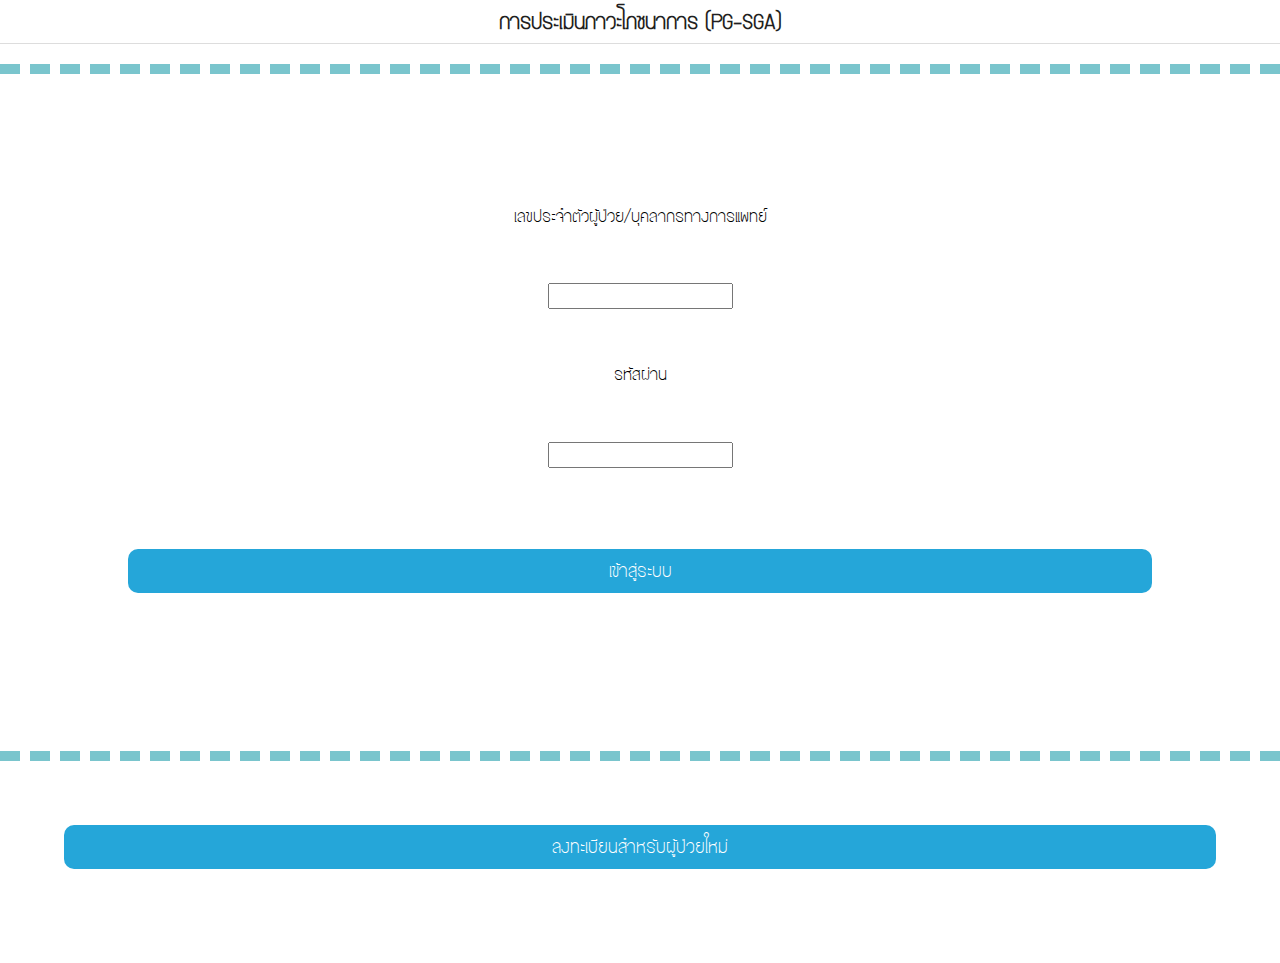
==== index.html @ 84a8eb3c "เอาโค้ดลง" ====
<!DOCTYPE html>

<html>

<head>
	<meta http-equiv="content-type" content="text/html; charset=UTF-8">
    <link rel="stylesheet" type="text/css" href="style.css">
    <link rel="stylesheet" type="text/css" href="css/onsenui.css">
    <link rel="stylesheet" type="text/css" href="css/onsen-css-components.css">
    <link rel="shortcut icon" type="image/favicon.ico" href="img/favicon.ico">
    <script src="lib/onsen/js/angular/angular.js"></script>
    <script src="lib/onsen/js/onsenui.js"></script>
	<title>PG-SGA</title>
</head>

<body>
        <div class="navigation-bar">
            <div class="navigation-bar__center navigation-bar__title" style="font-weight:bold; font-size:20px;">การประเมินภาวะโภชนาการ (PG-SGA)</div> 
        </div>
    
        <div class="sectionLogin">
            <form action="welcomePage.html" method="get" id="currentUserForm">
            เลขประจำตัวผู้ป่วย/บุคลากรทางการแพทย์<br>
            <input id="boxtext" type="text" name="userId">
            <br>
            รหัสผ่าน <br>
            <input id="boxtext" type="password" name="userPassword">
            </form>
            <br>
            <!--<button type="submit" form="currentUserForm" value="Submit">เข้าสู่ระบบ</button>-->
            <button class="button button--large--cta" style="border-radius:10px;">เข้าสู่ระบบ</button><br>
        </div>

        <div class="footer">
            <form action="register.html" method="get" id="newUserForm">
            <button class="button button--large--cta" style="border-radius:10px;">ลงทะเบียนสำหรับผู้ป่วยใหม่</button><br>
            <!--<button type="submit" form="newUserForm" value="Submit">ลงทะเบียนสำหรับผู้ป่วยใหม่</button>-->
            </form>
        </div>

</body>

</html>
---- style.css ----
@font-face{
    font-family: WDB_Bangna;
    src: url('font/WDB_Bangna.ttf');
}

html , body {
  width: auto;
  height: auto;
  padding: 0;
  margin: 0;
  background-color: white;
  font-family: WDB_Bangna;
  position: fixed;
}

body {
    width: 100%;
    font-family: WDB_Bangna;
}

.header {
    background-color: white;
    color: black;
    text-align: center;
    padding: 1%;
    height: 100%;
  	overflow: auto;
}

.topic {
    background-color: white;
    color: black;
    text-align: center;
    padding: 1%;
    height: 100%;
    overflow: auto;
}

.header img {
  float: left;
  width: 100px;
  height: 100px;
}

.footer {
    background-color: white;
    color: black;
    clear: both;
    text-align: center;
    padding: 5%;

}
.footer button{
    font-family: WDB_Bangna;
}
.footer2 {
    background-color: white;
    color: black;
    clear: both;
    padding-top: 10px;
    text-align: center;
}
.footer2 button{
    font-family: WDB_Bangna;
}
.sectionLogin {
    background-color: white;
    color: black;
    clear: both;
    text-align: center;
    padding: 10%;
    border-top: #7AC5CD 10px dashed;
  	border-bottom: #7AC5CD 10px dashed;
    margin-top: 20px;
}
.sectionLogin button{
    font-family: WDB_Bangna;
}

.sectionLogin input {
  margin: 5%;
}

.sectionForm {
    width: auto;
    height: auto;
    background-color: white;
    color: black;
    clear: both;
    text-align: left;
    padding: 5%;
    margin-top: 40px;
}

#formLayout 
{
    padding: 7px;
    font-weight: bold;
    margin-top: 0px;

}
#boxtext{
    height: 20px;
    width: auto;
}
select{
    font-family: WDB_Bangna;
    padding: 15px 25px;
}
#dropdown{
    width: 100%;
    height: auto;
    padding: 15px 25px;
    font-size: 15px;
}
#formLayout label, #formLayout input
{
   display: block;
   width: 400px;
   float: left;
   margin-bottom: 10px;
   margin-right:0.5em;
}
 
#formLayout label
{
   text-align: right;
   padding-right: 20px;
}
 
br
{ 
   clear: both;
}

#formLayout2
{
   padding-left: 10px;
}

#formLayout2 label
{
   width: 200px;
   float: left;
   margin-bottom: 10px;
   margin-right:0.5em;
}

#formLayout2 input
{
   margin-right:0.5em;
}
 
#formLayout2 label
{
   text-align: right;
   padding-right: 20px;
}
.subject{
    margin-top: -10px;
    text-align: center;  
}
ul#navigation
{
list-style-type: none;
margin: 0;
padding: .5em 0;
border-top: #7AC5CD 4px solid;
margin-top: -20px;    
}

ul#navigation li a
{
display: block;
width: 5em;
color: #FFF;
font-weight: bold;
background-color: #036;
padding: .7em 0;
text-align: center;
text-decoration: none;
margin-top: -5px;
border-radius: 8px;
}

ul#navigation li a:hover
{
color: #FFF;
background-color: #69C;
}

ul#navigation .left { float: left; }
ul#navigation .right { float: right; }

.menu
{
    background-color: white;
    color: black;
    clear: both;
    text-align: center;
    padding: 5%;	
}

#navcontainer ul
{
margin: 0;
padding: 0;
list-style-type: none;
}

#navcontainer ul li { display: inline; }
#navcontainer ul li a { text-decoration: none; }

.btn-next {
    background-color: #5cb85c;
    border-color: #4cae4c;
    color: #fff;
}

#tab-bar{
    margin:0;
    padding:0;
    position: relative;
    top: 0;
    left: 0;
    width: 100%;
}
 
#tab-bar li {
    display: inline;
    float:left;  
    width: 50%;
}
 
#tab-bar a {
    color: #036; 
    font-size: 12px;
    display: block; 
    font-weight: bold; 
    overflow: hidden;  
    position: relative; 
    text-align: center; 
    text-decoration: none;
    -webkit-touch-callout:none;
}
#tab-bar-doc{
    margin:0;
    padding:0;
    position: relative;
    top: 0;
    left: 0;
    width: 100%;
}
#tab-bar-doc li{
    display: inline;
    float:left;  
    width: 25%;
}
#tab-bar-doc a{
    color: #036; 
    font-size: 12px;
    display: block; 
    font-weight: bold; 
    overflow: hidden;  
    position: relative; 
    text-align: center; 
    text-decoration: none;
    -webkit-touch-callout:none;
    
}
footer{
    background-color:#E9EAED;
    padding:0;
    position:absolute;
    z-index:3;
    font-size:20px;
    width:100%;
    text-align:center;
    color:#036;
    font-weight:bold;
    text-shadow:0 -1px 0 rgba(0,0,0,0.5);
    line-height:42px;
    bottom:0; left:3;
    height:45px;
    background-color:#f6fafa;
    border-top:1px solid #bcbcbc;
}
footer li a:hover{
    color: #7AC5CD;
    background-color: #7AC5CD;
}
footer.listPatient{
    right: 0px;
    margin-top: 200px;
    height: auto
}
.startform{
    height: auto;
    width: auto;
}
---- css/onsenui.css ----
/*! onsenui - v1.3.11 - 2015-09-28 */
/*
Copyright 2013-2015 ASIAL CORPORATION

Licensed under the Apache License, Version 2.0 (the "License");
you may not use this file except in compliance with the License.
You may obtain a copy of the License at

   http://www.apache.org/licenses/LICENSE-2.0

Unless required by applicable law or agreed to in writing, software
distributed under the License is distributed on an "AS IS" BASIS,
WITHOUT WARRANTIES OR CONDITIONS OF ANY KIND, either express or implied.
See the License for the specific language governing permissions and
limitations under the License.

 */

@import url("font_awesome/css/font-awesome.min.css");
@import url("ionicons/css/ionicons.min.css");

/* cutsom elements */
ons-page, ons-navigator,
ons-split-view, ons-sliding-menu, ons-tabbar,
ons-gesture-detector {
  display: block;
}

ons-navigator,
ons-tabbar {
  position: absolute;
  top: 0;
  left: 0;
  bottom: 0;
  right: 0;
  overflow: hidden;
}

ons-page, ons-navigator, ons-tabbar, ons-sliding-menu, ons-split-view {
  z-index: 2;
}

* {
  -webkit-touch-callout: none;
  -webkit-user-select: none;
  -webkit-tap-highlight-color: rgba(0, 0, 0, 0) !important;
}

::-webkit-scrollbar {
  display: none;
}

input, textarea {
  -webkit-user-select: auto;
}

.page,
.page__content {
  background-color: transparent !important;
  background: transparent !important;
}

.page__status-bar-fill ~ .page__content {
  padding-top: 20px;
}

ons-toolbar ~ .page__content {
  top: 44px;
}

.page__status-bar-fill ~ ons-toolbar {
  height: 64px;
}

.page__status-bar-fill ~ ons-toolbar > .center,
.page__status-bar-fill ~ ons-toolbar > .left,
.page__status-bar-fill ~ ons-toolbar > .right {
  padding-top: 20px;
}

.page__status-bar-fill ~ ons-toolbar ~ .page__content {
  top: 64px;
  padding-top: 0px;
}

.page__content {
  overflow: scroll;
  -webkit-overflow-scrolling: touch;
  z-index: 0;
  -ms-touch-action: pan-y;
}

.page__bottom-bar-fill ~ .page__content {
  bottom: 44px;
}

.page__content::-webkit-scrollbar {
  display: none;
}

.tab-bar__status-bar-fill ~ .tab-bar--top__content {
  top: 71px;
}

.tab-bar__status-bar-fill ~ .tab-bar--top {
  padding-top: 22px;
}

ons-dialog[disabled] > .dialog,
ons-alert-dialog[disabled],
ons-popover[disabled] {
  pointer-events: none;
  opacity: 0.75;
}

ons-pull-hook {
  position: absolute;
  left: 0;
  right: 0;
  margin: auto;
  text-align: center;
}


/*
Copyright 2013-2015 ASIAL CORPORATION

Licensed under the Apache License, Version 2.0 (the "License");
you may not use this file except in compliance with the License.
You may obtain a copy of the License at

   http://www.apache.org/licenses/LICENSE-2.0

Unless required by applicable law or agreed to in writing, software
distributed under the License is distributed on an "AS IS" BASIS,
WITHOUT WARRANTIES OR CONDITIONS OF ANY KIND, either express or implied.
See the License for the specific language governing permissions and
limitations under the License.

 */

ons-carousel {
  display: block;
  position: relative;
  width: 100%;
  overflow: hidden;
}

ons-carousel-item {
  display: block;
  height: 100%;
  visibility: hidden;
}

ons-carousel-cover {
  display: block;
  position: absolute;
  width: 100%;
  height: 100%;
  z-index: 2;
  pointer-events: none;
}

ons-carousel[fullscreen] {
  position: absolute;
  top: 0px;
  right: 0px;
  left: 0px;
  bottom: 0px;
}

ons-carousel[disabled] {
  pointer-events: none;
  opacity: 0.75;
}

.effeckt-button {
  position: relative;
  font-family: inherit;
  cursor: pointer;
  -webkit-appearance: none;
  -webkit-font-smoothing: antialiased;
}

.effeckt-button[data-loading] {
  cursor: default;
}

.effeckt-button > .spinner {
  position: absolute;
  width: 26px;
  height: 13px;
  top: 50%;
  margin-top: -12px;
  opacity: 0;
  border: 3px solid white;
  border-bottom: 0;
  border-radius: 40px 40px 0 0;
  -webkit-transform-origin: bottom center;
  background: transparent;
  box-sizing: border-box;
}

.effeckt-button[data-loading] > .spinner {
  -webkit-animation: spinner .8s infinite linear;
  animation: spinner .8s infinite linear;
}

@-webkit-keyframes spinner {
  0% {
    -webkit-transform: rotate(0deg);
    transform: rotate(0deg);
  }

  50% {
    -webkit-transform: rotate(180deg);
    transform: rotate(180deg);
  }

  100% {
    -webkit-transform: rotate(360deg);
    transform: rotate(360deg);
  }
}

@keyframes spinner {
  0% {
    -webkit-transform: rotate(0deg);
    -ms-transform: rotate(0deg);
    transform: rotate(0deg);
  }

  50% {
    -webkit-transform: rotate(180deg);
    -ms-transform: rotate(180deg);
    transform: rotate(180deg);
  }

  100% {
    -webkit-transform: rotate(360deg);
    -ms-transform: rotate(360deg);
    transform: rotate(360deg);
  }
}

.effeckt-button,
.effeckt-button > .spinner,
.effeckt-button > .label {
  -webkit-transition-property: padding, opacity, left, right, top, bottom, margin;
          transition-property: padding, opacity, left, right, top, bottom, margin;
  -webkit-transition-duration: 500ms;
          transition-duration: 500ms;
  -webkit-transition-timing-function: cubic-bezier(0.175, 0.885, 0.32, 1.275);
          transition-timing-function: cubic-bezier(0.175, 0.885, 0.32, 1.275);  
}

.effeckt-button.zoom-in,
.effeckt-button.zoom-in > .spinner,
.effeckt-button.zoom-in > .label,
.effeckt-button.zoom-out,
.effeckt-button.zoom-out > .spinner,
.effeckt-button.zoom-out > .label {
  -webkit-transition: 500ms ease all;
  transition: 500ms ease all;
}

.effeckt-button.expand-right > .spinner {
  right: 16px;
}

.effeckt-button.expand-right[data-loading] {
  padding-right: 64px;
}

.effeckt-button.expand-right[data-loading] > .spinner {
  opacity: 1;
}

.effeckt-button.expand-left > .spinner {
  left: 16px;
}

.effeckt-button.expand-left[data-loading] {
  padding-left: 64px;
}

.effeckt-button.expand-left[data-loading] > .spinner {
  opacity: 1;
}

.effeckt-button.expand-up {
  overflow: hidden;
}

.effeckt-button.expand-up > .spinner {
  top: 32px;
  left: 50%;
  margin-left: -16px;
}

.effeckt-button.expand-up[data-loading] {
  padding-top: 64px;
}

.effeckt-button.expand-up[data-loading] > .spinner {
  opacity: 1;
  top: 16px;
  margin-top: 0;
}

.effeckt-button.expand-down {
  overflow: hidden;
}

.effeckt-button.expand-down > .spinner {
  left: 50%;
  top: 100%;
  margin-left: -16px;
  margin-top: -48px;
}

.effeckt-button.expand-down[data-loading] {
  padding-bottom: 64px;
}

.effeckt-button.expand-down[data-loading] > .spinner {
  opacity: 1;
}

.effeckt-button.slide-left {
  overflow: hidden;
}

.effeckt-button.slide-left > .label {
  position: relative;
}

.effeckt-button.slide-left > .spinner {
  left: 100%;
  margin-left: -16px;
}

.effeckt-button.slide-left[data-loading] > .label {
  opacity: 0;
  left: -100%;
}

.effeckt-button.slide-left[data-loading] > .spinner {
  opacity: 1;
  left: 50%;
}

.effeckt-button.slide-right {
  overflow: hidden;
}

.effeckt-button.slide-right > .label {
  position: relative;
}

.effeckt-button.slide-right > .spinner {
  right: 100%;
  margin-left: -16px;
}

.effeckt-button.slide-right[data-loading] > .label {
  opacity: 0;
  left: 100%;
}

.effeckt-button.slide-right[data-loading] > .spinner {
  opacity: 1;
  left: 50%;
}

.effeckt-button.slide-up {
  overflow: hidden;
}

.effeckt-button.slide-up > .label {
  position: relative;
}

.effeckt-button.slide-up > .spinner {
  left: 50%;
  margin-left: -16px;
  margin-top: 1em;
}

.effeckt-button.slide-up[data-loading] > .label {
  opacity: 0;
  top: -1em;
}

.effeckt-button.slide-up[data-loading] > .spinner {
  opacity: 1;
  margin-top: -16px;
}

.effeckt-button.slide-down {
  overflow: hidden;
}

.effeckt-button.slide-down > .label {
  position: relative;
}

.effeckt-button.slide-down > .spinner {
  left: 50%;
  margin-left: -16px;
  margin-top: -32px;
}

.effeckt-button.slide-down[data-loading] > .label {
  opacity: 0;
  top: 1em;
}

.effeckt-button.slide-down[data-loading] > .spinner {
  opacity: 1;
  margin-top: -16px;
}

.effeckt-button.zoom-out {
  overflow: hidden;
}

.effeckt-button.zoom-out > .spinner {
  left: 50%;
  margin-left: -16px;
  -webkit-transform: scale(2.5);
  -ms-transform: scale(2.5);
  transform: scale(2.5);
}

.effeckt-button.zoom-out > .label {
  position: relative;
  display: inline-block;
}

.effeckt-button.zoom-out[data-loading] > .label {
  opacity: 0;
  -webkit-transform: scale(0.5);
  -ms-transform: scale(0.5);
  transform: scale(0.5);
}

.effeckt-button.zoom-out[data-loading] > .spinner {
  opacity: 1;
  -webkit-transform: none;
  -ms-transform: none;
  transform: none;
}

.effeckt-button.zoom-in {
  overflow: hidden;
}

.effeckt-button.zoom-in > .spinner {
  left: 50%;
  margin-left: -16px;
  -webkit-transform: scale(0.2);
  -ms-transform: scale(0.2);
  transform: scale(0.2);
}

.effeckt-button.zoom-in > .label {
  position: relative;
  display: inline-block;
}

.effeckt-button.zoom-in[data-loading] > .label {
  opacity: 0;
  -webkit-transform: scale(2.2);
  -ms-transform: scale(2.2);
  transform: scale(2.2);
}

.effeckt-button.zoom-in[data-loading] > .spinner {
  opacity: 1;
  -webkit-transform: none;
  -ms-transform: none;
  transform: none;
}

/**
 * Grid
 * --------------------------------------------------
 * Using flexbox for the grid, inspired by Philip Walton:
 * http://philipwalton.github.io/solved-by-flexbox/demos/grids/
 * By default each .col within a .row will evenly take up
 * available width, and the height of each .col with take
 * up the height of the tallest .col in the same .row.
 */
.row {
  display: -webkit-box;
  display: -webkit-flex;
  display: -moz-flex;
  display: -ms-flexbox;
  display: flex;
  -webkit-flex-wrap: wrap;
      -ms-flex-wrap: wrap;
          flex-wrap: wrap;
  width: 100%;
  box-sizing: border-box;
}

.row + .row {
  padding-top: 0;
}

.col {
  -webkit-box-flex: 1;
  -webkit-flex: 1;
  -moz-flex: 1;
  -ms-flex: 1;
  flex: 1;
  display: block;
  width: 100%;
  box-sizing: border-box;
}

/* Vertically Align Columns */
/* .row-* vertically aligns every .col in the .row */
.row-top {
  -webkit-box-align: start;
  box-align: start;
  -ms-flex-align: start;
  -webkit-align-items: flex-start;
  -moz-align-items: flex-start;
  align-items: flex-start;
}

.row-bottom {
  -webkit-box-align: end;
  box-align: end;
  -ms-flex-align: end;
  -webkit-align-items: flex-end;
  -moz-align-items: flex-end;
  align-items: flex-end;
}

.row-center {
  -webkit-box-align: center;
  box-align: center;
  -ms-flex-align: center;
  -webkit-align-items: center;
  -moz-align-items: center;
  align-items: center;
  text-align: inherit;
}

/* .col-* vertically aligns an individual .col */
.col-top {
  -webkit-align-self: flex-start;
  -ms-flex-item-align: start;
  align-self: flex-start; }

.col-bottom {
  -webkit-align-self: flex-end;
  -ms-flex-item-align: end;
  align-self: flex-end; }

.col-center {
  -webkit-align-self: center;
  -moz-align-self: center;
  -ms-flex-item-align: center;
  text-align: inherit;
}

/* Column Offsets */
.col-offset-10 {
  margin-left: 10%; }

.col-offset-20 {
  margin-left: 20%; }

.col-offset-25 {
  margin-left: 25%; }

.col-offset-33, .col-offset-34 {
  margin-left: 33.3333%; }

.col-offset-50 {
  margin-left: 50%; }

.col-offset-66, .col-offset-67 {
  margin-left: 66.6666%; }

.col-offset-75 {
  margin-left: 75%; }

.col-offset-80 {
  margin-left: 80%; }

.col-offset-90 {
  margin-left: 90%; }

.row--fit > .col {
  -webkit-box-flex: 1;
  -webkit-flex: 1;
  -ms-flex: 1;
  flex: 1;
}
.row--100 > .col {
  -webkit-box-flex: 0;
  -webkit-flex: 0 0 100%;
  -ms-flex: 0 0 100%;
  flex: 0 0 100%;
}

/*
Copyright 2013-2015 ASIAL CORPORATION

Licensed under the Apache License, Version 2.0 (the "License");
you may not use this file except in compliance with the License.
You may obtain a copy of the License at

   http://www.apache.org/licenses/LICENSE-2.0

Unless required by applicable law or agreed to in writing, software
distributed under the License is distributed on an "AS IS" BASIS,
WITHOUT WARRANTIES OR CONDITIONS OF ANY KIND, either express or implied.
See the License for the specific language governing permissions and
limitations under the License.

 */

.ons-icon {
  display: inline-block;
  font-style: normal;
  font-weight: normal;
  line-height: 1;
  -webkit-font-smoothing: antialiased;
  -moz-osx-font-smoothing: grayscale;
}

.ons-icon--ion {
  line-height: 0.75em;
  vertical-align: -25%;
}

ons-icon[spin="true"] {
  -webkit-animation: ons-icon-spin 2s infinite linear;
  animation: ons-icon-spin 2s infinite linear;
}

@-webkit-keyframes ons-icon-spin {
  0% {
    -webkit-transform: rotate(0deg);
  }
  100% {
    -webkit-transform: rotate(359deg);
  }
}

@keyframes ons-icon-spin {
  0% {
    -webkit-transform: rotate(0deg);
    transform: rotate(0deg);
  }
  100% {
    -webkit-transform: rotate(359deg);
    transform: rotate(359deg);
  }
}

.ons-icon[rotate="90"] {
  -webkit-transform: rotate(90deg);
  -ms-transform: rotate(90deg);
      transform: rotate(90deg);
}

.ons-icon[rotate="180"] {
  -webkit-transform: rotate(180deg);
  -ms-transform: rotate(180deg);
      transform: rotate(180deg);
}

.ons-icon[rotate="270"] {
  -webkit-transform: rotate(270deg);
  -ms-transform: rotate(270deg);
      transform: rotate(270deg);
}

ons-icon[flip="horizontal"] {
  -webkit-transform: scale(-1, 1);
  -ms-transform: scale(-1, 1);
      transform: scale(-1, 1);
}

ons-icon[flip="vertical"] {
  -webkit-transform: scale(1, -1);
  -ms-transform: scale(1, -1);
      transform: scale(1, -1);
}

ons-icon[fixed-width="true"] {
  width: 1.28571429em;
  text-align: center;
}

.ons-icon--lg {
  font-size: 1.33333333em;
  line-height: 0.75em;
  vertical-align: -15%;
}

.ons-icon--2x {
  font-size: 2em;
}

.ons-icon--3x {
  font-size: 3em;
}

.ons-icon--4x {
  font-size: 4em;
}

.ons-icon--5x {
  font-size: 5em;
}

/*
Copyright 2013-2015 ASIAL CORPORATION

Licensed under the Apache License, Version 2.0 (the "License");
you may not use this file except in compliance with the License.
You may obtain a copy of the License at

   http://www.apache.org/licenses/LICENSE-2.0

Unless required by applicable law or agreed to in writing, software
distributed under the License is distributed on an "AS IS" BASIS,
WITHOUT WARRANTIES OR CONDITIONS OF ANY KIND, either express or implied.
See the License for the specific language governing permissions and
limitations under the License.

*/

ons-scroller {
  display: block;
  height: 100%;
  overflow: scroll;
  -webkit-overflow-scrolling: touch;
  -ms-overflow-style: none;
}

ons-scroller::-webkit-scrollbar {
  display: none;
}

.ons-scroller__content {
  height: 100%;
  overflow: scroll;
}

/*
Copyright 2013-2015 ASIAL CORPORATION

Licensed under the Apache License, Version 2.0 (the "License");
you may not use this file except in compliance with the License.
You may obtain a copy of the License at

   http://www.apache.org/licenses/LICENSE-2.0

Unless required by applicable law or agreed to in writing, software
distributed under the License is distributed on an "AS IS" BASIS,
WITHOUT WARRANTIES OR CONDITIONS OF ANY KIND, either express or implied.
See the License for the specific language governing permissions and
limitations under the License.

*/

ons-sliding-menu {
  position: absolute;
  left: 0px;
  right: 0px;
  top: 0px;
  bottom: 0px;
  z-index: 0;
  overflow-x: hidden;
}

.onsen-sliding-menu__menu,
.onsen-sliding-menu__main {
  position: absolute;
  top: 0px;
  left: 0px;
  bottom: 0px;
  right: 0px;
  z-index: 0;
  margin: 0;
  padding: 0;
}

.onsen-sliding-menu__menu {
  opacity: 0;
}


/*
Copyright 2013-2015 ASIAL CORPORATION

Licensed under the Apache License, Version 2.0 (the "License");
you may not use this file except in compliance with the License.
You may obtain a copy of the License at

   http://www.apache.org/licenses/LICENSE-2.0

Unless required by applicable law or agreed to in writing, software
distributed under the License is distributed on an "AS IS" BASIS,
WITHOUT WARRANTIES OR CONDITIONS OF ANY KIND, either express or implied.
See the License for the specific language governing permissions and
limitations under the License.

*/

ons-split-view {
  position: absolute;
  left: 0px;
  right: 0px;
  top: 0px;
  bottom: 0px;
  z-index: 0;
  overflow: hidden;
}

.onsen-split-view__secondary {
  opacity: 0;
  width: 100%;
}

.onsen-split-view__secondary,
.onsen-split-view__main {
  position: absolute;
  top: 0px;
  left: 0px;
  bottom: 0px;
  right: 0px;
  z-index: 0;
  overflow-x: hidden; 
}
---- css/onsen-css-components.css ----
html {
  height: 100%;
  width: 100%;
}
body {
  position: absolute;
  top: 0;
  right: 0;
  left: 0;
  bottom: 0;
  padding: 0;
  margin: 0;
  -webkit-text-size-adjust: 100%;
}
*:not(input):not(textarea):not(select) {
  -webkit-user-select: none;
  -moz-user-select: none;
  -ms-user-select: none;
  user-select: none;
}
* {
  -webkit-tap-highlight-color: rgba(0,0,0,0);
}
input:active,
input:focus,
textarea:active,
textarea:focus,
select:active,
select:focus {
  outline: none;
}
h1 {
  font-size: 36px;
}
h2 {
  font-size: 30px;
}
h3 {
  font-size: 24px;
}
h4,
h5,
h6 {
  font-size: 18px;
}
.page {
  font-family: 'Helvetica Neue', Helvetica, Arial, 'Lucida Grande', sans-serif;
  -webkit-font-smoothing: antialiased;
  -moz-osx-font-smoothing: grayscale;
  font-weight: 400;
  font-size: 17px;
  background-color: #f9f9f9;
  position: absolute;
  top: 0px;
  left: 0px;
  right: 0px;
  bottom: 0px;
  overflow: visible;
  font-size: 17px;
  color: #1f1f21;
}
.page::-webkit-scrollbar {
  display: none;
}
.page__content {
  background-color: #f9f9f9;
  position: absolute;
  top: 0px;
  left: 0px;
  right: 0px;
  bottom: 0px;
  -webkit-box-sizing: border-box;
  -moz-box-sizing: border-box;
  box-sizing: border-box;
  margin-top: -1px;
}
.page__background {
  background-color: #f9f9f9;
  position: absolute;
  top: 0px;
  left: 0px;
  right: 0px;
  bottom: 0px;
  -webkit-box-sizing: border-box;
  -moz-box-sizing: border-box;
  box-sizing: border-box;
}
.content-padded {
  padding: 8px;
}
/* topdoc
  name: Switch
  class: switch
  modifiers:
    :focus: Focus state
    :disabled: Disabled state
  markup:
    <label class="switch">
      <input type="checkbox" class="switch__input">
      <div class="switch__toggle"></div>
    </label>
    <label class="switch">
      <input type="checkbox" class="switch__input" checked>
      <div class="switch__toggle"></div>
    </label>
    <label class="switch">
      <input type="checkbox" class="switch__input" disabled>
      <div class="switch__toggle"></div>
    </label>
*/
.switch {
  position: relative;
  display: inline-block;
  vertical-align: top;
  -webkit-box-sizing: border-box;
  -moz-box-sizing: border-box;
  box-sizing: border-box;
  -webkit-background-clip: padding-box;
  background-clip: padding-box;
  position: relative;
  overflow: hidden;
  font-size: 17px;
  padding: 0 20px;
  border: none;
  overflow: visible;
  width: 51px;
  height: 32px;
  z-index: 0;
  text-align: left;
}
.switch__input {
  position: absolute;
  overflow: hidden;
  right: 0px;
  top: 0px;
  left: 0px;
  bottom: 0px;
  padding: 0;
  border: 0;
  opacity: 0.001;
  z-index: 1;
  vertical-align: top;
  outline: none;
  width: 100%;
  height: 100%;
  margin: 0;
  -webkit-appearance: none;
  appearance: none;
  width: 51px;
  height: 44px;
  margin-top: -6px;
  top: 0px;
  left: 0px;
  -webkit-transition: all 0.2s linear;
  -moz-transition: all 0.2s linear;
  -o-transition: all 0.2s linear;
  transition: all 0.2s linear;
}
.switch__toggle {
  background-color: #ddd;
  position: absolute;
  top: 0px;
  left: 0px;
  right: 0px;
  bottom: 0px;
  -webkit-border-radius: 30px;
  border-radius: 30px;
  -webkit-transition-property: all;
  -moz-transition-property: all;
  -o-transition-property: all;
  transition-property: all;
  -webkit-transition-duration: 0.35s;
  -moz-transition-duration: 0.35s;
  -o-transition-duration: 0.35s;
  transition-duration: 0.35s;
  -webkit-transition-timing-function: ease-out;
  -moz-transition-timing-function: ease-out;
  -o-transition-timing-function: ease-out;
  transition-timing-function: ease-out;
}
.switch__toggle:before {
  -webkit-box-sizing: border-box;
  -moz-box-sizing: border-box;
  box-sizing: border-box;
  -webkit-background-clip: padding-box;
  background-clip: padding-box;
  position: absolute;
  content: '';
  -webkit-border-radius: 28px;
  border-radius: 28px;
  height: 28px;
  width: 28px;
  background-color: #fff;
  left: 2px;
  top: 2px;
  -webkit-transition-property: all;
  -moz-transition-property: all;
  -o-transition-property: all;
  transition-property: all;
  -webkit-transition-duration: 0.35s;
  -moz-transition-duration: 0.35s;
  -o-transition-duration: 0.35s;
  transition-duration: 0.35s;
  -webkit-transition-timing-function: cubic-bezier(0.5, 1.6, 0.5, 1);
  -moz-transition-timing-function: cubic-bezier(0.5, 1.6, 0.5, 1);
  -o-transition-timing-function: cubic-bezier(0.5, 1.6, 0.5, 1);
  transition-timing-function: cubic-bezier(0.5, 1.6, 0.5, 1);
}
.switch__input:checked + .switch__toggle {
  background-color: #5198db;
}
.switch__input:checked + .switch__toggle:before {
  -webkit-transform: translateX(18px);
  -moz-transform: translateX(18px);
  -ms-transform: translateX(18px);
  -o-transform: translateX(18px);
  transform: translateX(18px);
}
.switch__input:not(:checked) + .switch__toggle:before {
  -webkit-transform: translateX(0px);
  -moz-transform: translateX(0px);
  -ms-transform: translateX(0px);
  -o-transform: translateX(0px);
  transform: translateX(0px);
}
.switch__input:disabled + .switch__toggle {
  opacity: 0.3;
  cursor: default;
  pointer-events: none;
}
/* topdoc
  name: Range
  class: range
  modifiers:
    :active: Active state
    :disabled: Disabled state
    :focus: Focused
  markup:
    <input type="range" class="range">
    <input type="range" class="range" disabled>
  showcase:
    <div class="navigation-bar">
        <div class="navigation-bar__item center full">
            <h1 class="navigation-bar__title">Range</h1>
        </div>
    </div>

    <div style="padding:8px">
      <input type="range" class="range" style="width:100%" value="0">
    </div>

    <div style="padding:8px">
      <input type="range" class="range" style="width:100%" value="30">
    </div>

    <div style="padding:8px">
      <input type="range" class="range" style="width:100%" value="60">
    </div>

    <div style="padding:8px">
      <input type="range" class="range" style="width:100%" value="90">
    </div>
*/
.range {
  padding: 0;
  margin: 0;
  font: inherit;
  color: inherit;
  background: transparent;
  border: none;
  line-height: normal;
  -webkit-box-sizing: border-box;
  -moz-box-sizing: border-box;
  box-sizing: border-box;
  -webkit-background-clip: padding-box;
  background-clip: padding-box;
  vertical-align: top;
  outline: none;
  line-height: 1;
  -webkit-appearance: none;
  -webkit-border-radius: 4px;
  border-radius: 4px;
  border: none;
  height: 2px;
  -webkit-border-radius: 0;
  border-radius: 0;
  -webkit-border-radius: 3px;
  border-radius: 3px;
  background-image: -webkit-gradient(linear, left top, left bottom, from(#ddd), to(#ddd));
  background-image: -webkit-linear-gradient(#ddd, #ddd);
  background-image: -moz-linear-gradient(#ddd, #ddd);
  background-image: -o-linear-gradient(#ddd, #ddd);
  background-image: linear-gradient(#ddd, #ddd);
  background-position: left center;
  -webkit-background-size: 100% 2px;
  background-size: 100% 2px;
  background-repeat: no-repeat;
  overflow: hidden;
  height: 31px;
}
.range::-moz-range-track {
  position: relative;
  border: none;
  background-color: #ddd;
  height: 2px;
  border-radius: 30px;
  box-shadow: none;
  top: 0;
  margin: 0;
  padding: 0;
}
.range::-webkit-slider-thumb {
  cursor: pointer;
  -webkit-appearance: none;
  position: relative;
  height: 29px;
  width: 29px;
  background-color: #fff;
  border: 1px solid #ddd;
  -webkit-border-radius: 30px;
  border-radius: 30px;
  -webkit-box-shadow: none;
  box-shadow: none;
  top: 0;
  margin: 0;
  padding: 0;
}
.range::-moz-range-thumb {
  cursor: pointer;
  position: relative;
  height: 29px;
  width: 29px;
  background-color: #fff;
  border: 1px solid #ddd;
  border-radius: 30px;
  box-shadow: none;
  margin: 0;
  padding: 0;
}
.range::-webkit-slider-thumb:before {
  position: absolute;
  top: 13px;
  right: 0px;
  left: -1024px;
  width: 1024px;
  height: 2px;
  background-color: rgba(24,103,194,0.81);
  content: '';
  margin: 0;
  padding: 0;
}
.range:disabled {
  opacity: 0.3;
  cursor: default;
  pointer-events: none;
}
/* topdoc
  name: Navigation Bar
  class: navigation-bar
  markup:
    <div class="navigation-bar">
      <div class="navigation-bar__center">Navigation Bar</div>
    </div>
*/
.navigation-bar {
  font-family: 'Helvetica Neue', Helvetica, Arial, 'Lucida Grande', sans-serif;
  -webkit-font-smoothing: antialiased;
  -moz-osx-font-smoothing: grayscale;
  font-weight: 400;
  font-size: 17px;
  -webkit-box-sizing: border-box;
  -moz-box-sizing: border-box;
  box-sizing: border-box;
  -webkit-background-clip: padding-box;
  background-clip: padding-box;
  white-space: nowrap;
  overflow: hidden;
  word-spacing: 0;
  padding: 0;
  margin: 0;
  font: inherit;
  color: inherit;
  background: transparent;
  border: none;
  line-height: normal;
  cursor: default;
  -webkit-user-select: none;
  -moz-user-select: none;
  -ms-user-select: none;
  user-select: none;
  z-index: 2;
  display: block;
  height: 44px;
  padding-left: 0;
  padding-right: 0;
  background: #fff;
  color: #1f1f21;
  -webkit-box-shadow: none;
  box-shadow: none;
  border-bottom: 1px solid #ddd;
  font-weight: 400;
  width: 100%;
  white-space: nowrap;
  overflow: visible;
}
@media (-webkit-min-device-pixel-ratio: 2), (min-resolution: 192dpi) {
  .navigation-bar {
    border-bottom: none;
    -webkit-background-size: 100% 1px;
    background-size: 100% 1px;
    background-repeat: no-repeat;
    background-position: bottom;
    background-image: -webkit-linear-gradient(90deg, #ddd, #ddd 50%, transparent 50%);
    background-image: -moz-linear-gradient(90deg, #ddd, #ddd 50%, transparent 50%);
    background-image: -o-linear-gradient(90deg, #ddd, #ddd 50%, transparent 50%);
    background-image: linear-gradient(0deg, #ddd, #ddd 50%, transparent 50%);
  }
}
.navigation-bar__line-height {
  line-height: 44px;
  padding-bottom: 0;
  padding-top: 0;
}
.navigation-bar__bg {
  background: #fff;
}
.navigation-bar__item,
.navigation-bar__left,
.navigation-bar__right,
.navigation-bar__center {
  -webkit-box-sizing: border-box;
  -moz-box-sizing: border-box;
  box-sizing: border-box;
  -webkit-background-clip: padding-box;
  background-clip: padding-box;
  padding: 0;
  margin: 0;
  font: inherit;
  color: inherit;
  background: transparent;
  border: none;
  line-height: normal;
  height: 44px;
  vertical-align: top;
  overflow: visible;
  display: block;
  vertical-align: middle;
  float: left;
}
.navigation-bar__left {
  max-width: 50%;
  width: 27%;
  text-align: left;
}
.navigation-bar__right {
  max-width: 50%;
  width: 27%;
  text-align: right;
}
.navigation-bar__center {
  width: 46%;
  text-align: center;
  line-height: 44px;
  font-size: 17px;
  font-weight: 500;
  color: #1f1f21;
}
.navigation-bar__title {
  line-height: 44px;
  font-size: 17px;
  font-weight: 500;
  color: #1f1f21;
  margin: 0;
  padding: 0;
  overflow: visible;
}
.navigation-bar__center:first-child:last-child {
  width: 100%;
}
/* topdoc
  name: Navigation Bar Item
  use: Toolbar Button, Navigation Bar
  markup:
    <div class="navigation-bar">
      <div class="navigation-bar__left">
        <span class="toolbar-button--quiet navigation-bar__line-height">
          <i class="ion-navicon" style="font-size:32px; vertical-align:-6px;"></i>
        </span>
      </div>

      <div class="navigation-bar__center">
        Navigation Bar
      </div>

      <div class="navigation-bar__right">
        <span class="toolbar-button--quiet navigation-bar__line-height">Label</span>
      </div>
    </div>
*/
/* topdoc
  name: Navigation Bar with Outline Button
  use: Toolbar Button, Navigation Bar
  markup:
    <!-- Prerequisite=This example use ionicons(http://ionicons.com) to display icons. -->
    <div class="navigation-bar">
      <div class="navigation-bar__left">
        <span class="toolbar-button--outline navigation-bar__line-height">
          <i class="ion-navicon" style="font-size:32px; vertical-align:-6px;"></i>
        </span>
      </div>

      <div class="navigation-bar__center">
        Title
      </div>

      <div class="navigation-bar__right">
        <span class="toolbar-button--outline navigation-bar__line-height">Button</span>
      </div>
    </div>
*/
/* topdoc
  name: Android-like Navigation Bar
  class: navigation-bar--android
  hint: .navigation-bar--android
  use: Navigation Bar, Toolbar Button
  markup:
    <div class="navigation-bar navigation-bar--android">
      <div class="navigation-bar__left navigation-bar--android__left">
        <span class="toolbar-button navigation-bar__line-height" style="padding:0 5px 0 5px;"><i class="ion-android-arrow-back" style="font-size:20px;"></i></span>
      </div>
      <div class="navigation-bar__center navigation-bar--android__center">
        <span class="toolbar-button navigation-bar__line-height" style="padding:0">
          <i class="ion-cube" style="font-size:20px;"></i> App Bar
        </span>
      </div>
      <div class="navigation-bar__right navigation-bar--android__right">
        <span class="toolbar-button--quiet navigation-bar__line-height">
          <i class="ion-android-share" style="font-size:20px;"></i>
        </span>
        <span class="toolbar-button--quiet navigation-bar__line-height">
          <i class="ion-android-more" style="font-size:20px;"></i>
        </span>
      </div>
    </div>
*/
.navigation-bar--android__left {
  float: left;
  text-align: left;
  width: auto;
  min-width: 10px;
}
.navigation-bar--android__center {
  float: left;
  text-align: left;
  width: auto;
  max-width: 50%;
}
.navigation-bar--android__right {
  float: right;
  text-align: right;
  width: auto;
}
.navigation-bar--android__center:first-child:last-child {
  padding-left: 10px;
}
/* topdoc
  name: Android-like Navigation Bar(2)
  use: Android-like Navigation Bar
  markup:
    <div class="navigation-bar navigation-bar--android">
      <div class="navigation-bar__left navigation-bar--android__left">
        <span class="toolbar-button navigation-bar__line-height" style="padding:0 5px 0 0;"><i class="ion-android-drawer" style="font-size:20px;"></i></span>
      </div>
      <div class="navigation-bar__center navigation-bar--android__center">
        App Bar
      </div>
      <div class="navigation-bar__right navigation-bar--android__right">
        <span class="toolbar-button--quiet navigation-bar__line-height">
          <i class="ion-android-star" style="font-size:20px;"></i>
        </span>
        <span class="toolbar-button--quiet navigation-bar__line-height">
          <i class="ion-android-search" style="font-size:20px;"></i>
        </span>
        <span class="toolbar-button--quiet navigation-bar__line-height">
          <i class="ion-android-more" style="font-size:20px;"></i>
        </span>
      </div>
    </div>
*/
/* topdoc
  name: Transparent Navigation Bar
  class: navigation-bar--transparent
  use: Toolbar Button, Navigation Bar
  markup:
    <div class="navigation-bar navigation-bar--transparent">
      <div class="navigation-bar__left">
        <span class="toolbar-button--quiet navigation-bar__line-height">
          <i class="ion-navicon" style="font-size:32px; vertical-align:-6px;"></i>
        </span>
      </div>
      <div class="navigation-bar__center">
        Navigation Bar
      </div>
      <div class="navigation-bar__right">
        <span class="toolbar-button--quiet navigation-bar__line-height">Label</span>
      </div>
    </div>
*/
.navigation-bar--transparent {
  background-color: transparent;
  background-image: none;
  border: none;
}
/* topdoc
  name: Navigation Bar with Outline Button
  use: Toolbar Button, Navigation Bar
  markup:
    <!-- Prerequisite=This example use ionicons(http://ionicons.com) to display icons. -->
    <div class="navigation-bar">
      <div class="navigation-bar__left">
        <span class="toolbar-button--outline navigation-bar__line-height">
          <i class="ion-navicon" style="font-size:32px; vertical-align:-6px;"></i>
        </span>
      </div>

      <div class="navigation-bar__center">
        Title
      </div>

      <div class="navigation-bar__right">
        <span class="toolbar-button--outline navigation-bar__line-height">Button</span>
      </div>
    </div>
*/
/* topdoc
  name: Transparent Navigation Bar
  class: navigation-bar--transparent
  use: Toolbar Button, Navigation Bar
  markup:
    <!-- Prerequisite=This example use ionicons(http://ionicons.com) to display icons. -->
    <div class="navigation-bar navigation-bar--transparent">
      <div class="navigation-bar__left">
        <span class="toolbar-button--quiet navigation-bar__line-height">
          <i class="ion-navicon" style="font-size:32px; vertical-align:-6px;"></i>
        </span>
      </div>
      <div class="navigation-bar__center">
        Navigation Bar
      </div>
      <div class="navigation-bar__right">
        <span class="toolbar-button--quiet navigation-bar__line-height">Label</span>
      </div>
    </div>
*/
.navigation-bar--transparent {
  background-color: transparent;
  background-image: none;
  border: none;
}
/* topdoc
  name: Bottom Bar
  class: bottom-bar
  use: Navigation Bar
  markup:
    <div class="bottom-bar">
      <div class="bottom-bar__line-height" style="text-align:center">Bottom Toolbar</div>
    </div>
*/
.bottom-bar {
  font-family: 'Helvetica Neue', Helvetica, Arial, 'Lucida Grande', sans-serif;
  -webkit-font-smoothing: antialiased;
  -moz-osx-font-smoothing: grayscale;
  font-weight: 400;
  font-size: 17px;
  -webkit-box-sizing: border-box;
  -moz-box-sizing: border-box;
  box-sizing: border-box;
  -webkit-background-clip: padding-box;
  background-clip: padding-box;
  white-space: nowrap;
  overflow: hidden;
  word-spacing: 0;
  padding: 0;
  margin: 0;
  font: inherit;
  color: inherit;
  background: transparent;
  border: none;
  line-height: normal;
  cursor: default;
  -webkit-user-select: none;
  -moz-user-select: none;
  -ms-user-select: none;
  user-select: none;
  z-index: 2;
  display: block;
  height: 44px;
  padding-left: 0;
  padding-right: 0;
  background: #fff;
  color: #1f1f21;
  -webkit-box-shadow: none;
  box-shadow: none;
  font-weight: 400;
  border-bottom: none;
  border-top: 1px solid #ddd;
  position: absolute;
  bottom: 0px;
  right: 0px;
  left: 0px;
}
@media (-webkit-min-device-pixel-ratio: 2), (min-resolution: 192dpi) {
  .bottom-bar {
    border-top: none;
    -webkit-background-size: 100% 1px;
    background-size: 100% 1px;
    background-repeat: no-repeat;
    background-position: top;
    background-image: -webkit-linear-gradient(270deg, #ddd, #ddd 50%, transparent 50%);
    background-image: -moz-linear-gradient(270deg, #ddd, #ddd 50%, transparent 50%);
    background-image: -o-linear-gradient(270deg, #ddd, #ddd 50%, transparent 50%);
    background-image: linear-gradient(180deg, #ddd, #ddd 50%, transparent 50%);
  }
}
.bottom-bar__line-height {
  line-height: 44px;
  padding-bottom: 0;
  padding-top: 0;
}
.bottom-bar--transparent {
  background-color: transparent;
  background-image: none;
  border: none;
}
/* topdoc
  name: Navigation Bar with Segment
  class: navigation-bar
  hint: .navigation-bar .button-bar
  use: Segment, Navigation Bar
  markup:
    <div class="navigation-bar">
      <div class="navigation-bar__center">
        <div class="button-bar" style="width:200px;margin:7px 50px;">
          <div class="button-bar__item">
            <input type="radio" name="navi-segment-a" checked>
            <div class="button-bar__button">One</div>
          </div>

          <div class="button-bar__item">
            <input type="radio" name="navi-segment-a">
            <div class="button-bar__button">Two</div>
          </div>
        </div>
      </div>
    </div>
*/
/* topdoc
  name: Button
  class: button
  modifiers:
    :active: Active state
    :disabled: Disabled state
    :focus: Focused
  markup:
    <button class="button">Button</button>
    <button class="button" disabled>Button</button>
*/
.button {
  position: relative;
  display: inline-block;
  vertical-align: top;
  -webkit-box-sizing: border-box;
  -moz-box-sizing: border-box;
  box-sizing: border-box;
  -webkit-background-clip: padding-box;
  background-clip: padding-box;
  padding: 0;
  margin: 0;
  font: inherit;
  color: inherit;
  background: transparent;
  border: none;
  line-height: normal;
  font-family: 'Helvetica Neue', Helvetica, Arial, 'Lucida Grande', sans-serif;
  -webkit-font-smoothing: antialiased;
  -moz-osx-font-smoothing: grayscale;
  font-weight: 400;
  font-size: 17px;
  cursor: default;
  -webkit-user-select: none;
  -moz-user-select: none;
  -ms-user-select: none;
  user-select: none;
  text-overflow: ellipsis;
  white-space: nowrap;
  overflow: hidden;
  height: auto;
  text-decoration: none;
  padding: 4px 10px;
  font-size: 17px;
  line-height: 32px;
  letter-spacing: 0;
  color: #fff;
  vertical-align: middle;
  background-color: rgba(24,103,194,0.81);
  border: 0px solid currentColor;
  -webkit-border-radius: 3px;
  border-radius: 3px;
  -webkit-transition: none;
  -moz-transition: none;
  -o-transition: none;
  transition: none;
}
.button:hover {
  -webkit-transition: none;
  -moz-transition: none;
  -o-transition: none;
  transition: none;
}
.button:active {
  background-color: rgba(24,103,194,0.81);
  -webkit-transition: none;
  -moz-transition: none;
  -o-transition: none;
  transition: none;
  opacity: 0.2;
}
.button:focus {
  outline: 0;
}
.button:disabled,
.button[disabled] {
  opacity: 0.3;
  cursor: default;
  pointer-events: none;
}
/* topdoc
  name: Outline Button
  class: button--outline
  use: Button
  markup:
    <button class="button button--outline">Button</button>
    <button class="button button--outline" disabled>Button</button>
*/
.button--outline {
  background-color: transparent;
  border: 1px solid rgba(24,103,194,0.81);
  color: rgba(24,103,194,0.81);
}
.button--outline:active {
  background-color: rgba(24,103,194,0.2);
  border: 1px solid rgba(24,103,194,0.81);
  color: rgba(24,103,194,0.81);
  opacity: 1;
}
.button--outline:hover {
  border: 1px solid rgba(24,103,194,0.81);
  -webkit-transition: 0;
  -moz-transition: 0;
  -o-transition: 0;
  transition: 0;
}
/* topdoc
  name: Light Button
  class: button--light
  use: Button
  markup:
    <button class="button button--light">Button</button>
    <button class="button button--light" disabled>Button</button>
*/
.button--light {
  background-color: transparent;
  color: rgba(0,0,0,0.4);
  border: 1px solid rgba(0,0,0,0.2);
}
.button--light:active {
  background-color: rgba(0,0,0,0.05);
  color: rgba(0,0,0,0.4);
  border: 1px solid rgba(0,0,0,0.2);
  opacity: 1;
}
/* topdoc
  name: Quiet Button
  class: button--quiet
  markup:
    <button class="button--quiet">Button</button>
    <button class="button--quiet" disabled>Button</button>
*/
.button--quiet {
  position: relative;
  display: inline-block;
  vertical-align: top;
  -webkit-box-sizing: border-box;
  -moz-box-sizing: border-box;
  box-sizing: border-box;
  -webkit-background-clip: padding-box;
  background-clip: padding-box;
  padding: 0;
  margin: 0;
  font: inherit;
  color: inherit;
  background: transparent;
  border: none;
  line-height: normal;
  font-family: 'Helvetica Neue', Helvetica, Arial, 'Lucida Grande', sans-serif;
  -webkit-font-smoothing: antialiased;
  -moz-osx-font-smoothing: grayscale;
  font-weight: 400;
  font-size: 17px;
  cursor: default;
  -webkit-user-select: none;
  -moz-user-select: none;
  -ms-user-select: none;
  user-select: none;
  text-overflow: ellipsis;
  white-space: nowrap;
  overflow: hidden;
  height: auto;
  text-decoration: none;
  padding: 4px 10px;
  font-size: 17px;
  line-height: 32px;
  letter-spacing: 0;
  color: #fff;
  vertical-align: middle;
  background-color: rgba(24,103,194,0.81);
  border: 0px solid currentColor;
  -webkit-border-radius: 3px;
  border-radius: 3px;
  -webkit-transition: none;
  -moz-transition: none;
  -o-transition: none;
  transition: none;
  background: transparent;
  border: 1px solid transparent;
  -webkit-box-shadow: none;
  box-shadow: none;
  background: transparent;
  color: rgba(24,103,194,0.81);
  border: none;
}
.button--quiet:disabled,
.button--quiet[disabled] {
  opacity: 0.3;
  cursor: default;
  pointer-events: none;
  border: none;
}
.button--quiet:hover {
  -webkit-transition: none;
  -moz-transition: none;
  -o-transition: none;
  transition: none;
}
.button--quiet:focus {
  outline: 0;
}
.button--quiet:active {
  background-color: transparent;
  border: none;
  -webkit-transition: none;
  -moz-transition: none;
  -o-transition: none;
  transition: none;
  opacity: 0.2;
  color: rgba(24,103,194,0.81);
}
/* topdoc
  name: Call To Action Button
  class: button--cta
  markup:
    <button class="button--cta">Button</button>
    <button class="button--cta" disabled>Button</button>
*/
.button--cta {
  position: relative;
  display: inline-block;
  vertical-align: top;
  -webkit-box-sizing: border-box;
  -moz-box-sizing: border-box;
  box-sizing: border-box;
  -webkit-background-clip: padding-box;
  background-clip: padding-box;
  padding: 0;
  margin: 0;
  font: inherit;
  color: inherit;
  background: transparent;
  border: none;
  line-height: normal;
  font-family: 'Helvetica Neue', Helvetica, Arial, 'Lucida Grande', sans-serif;
  -webkit-font-smoothing: antialiased;
  -moz-osx-font-smoothing: grayscale;
  font-weight: 400;
  font-size: 17px;
  cursor: default;
  -webkit-user-select: none;
  -moz-user-select: none;
  -ms-user-select: none;
  user-select: none;
  text-overflow: ellipsis;
  white-space: nowrap;
  overflow: hidden;
  height: auto;
  text-decoration: none;
  padding: 4px 10px;
  font-size: 17px;
  line-height: 32px;
  letter-spacing: 0;
  color: #fff;
  vertical-align: middle;
  background-color: rgba(24,103,194,0.81);
  border: 0px solid currentColor;
  -webkit-border-radius: 3px;
  border-radius: 3px;
  -webkit-transition: none;
  -moz-transition: none;
  -o-transition: none;
  transition: none;
  border: none;
  background-color: #25a6d9;
  color: #fff;
}
.button--cta:hover {
  -webkit-transition: none;
  -moz-transition: none;
  -o-transition: none;
  transition: none;
}
.button--cta:focus {
  outline: 0;
}
.button--cta:active {
  color: var-button-cat-color;
  background-color: #25a6d9;
  -webkit-transition: none;
  -moz-transition: none;
  -o-transition: none;
  transition: none;
  opacity: 0.2;
}
.button--cta:disabled,
.button--cta[disabled] {
  opacity: 0.3;
  cursor: default;
  pointer-events: none;
}
/* topdoc
  name: Large Button
  class: button--large
  use: Button
  markup:
    <button class="button button--large">Button</button>
*/
.button--large {
  font-size: 17px;
  font-weight: 500;
  line-height: 36px;
  padding: 4px 12px;
  display: block;
  width: 100%;
  text-align: center;
}
.button--large:active {
  background-color: rgba(24,103,194,0.81);
  -webkit-transition: none;
  -moz-transition: none;
  -o-transition: none;
  transition: none;
  opacity: 0.2;
  -webkit-transition: none;
  -moz-transition: none;
  -o-transition: none;
  transition: none;
}
.button--large:disabled,
.button--large[disabled] {
  opacity: 0.3;
  cursor: default;
  pointer-events: none;
}
.button--large:hover {
  -webkit-transition: none;
  -moz-transition: none;
  -o-transition: none;
  transition: none;
}
.button--large:focus {
  outline: 0;
}
/* topdoc
  name: Large Quiet Button
  class: button--large--quiet
  markup:
    <button class="button--large--quiet">Button</button>
*/
.button--large--quiet {
  position: relative;
  display: inline-block;
  vertical-align: top;
  -webkit-box-sizing: border-box;
  -moz-box-sizing: border-box;
  box-sizing: border-box;
  -webkit-background-clip: padding-box;
  background-clip: padding-box;
  padding: 0;
  margin: 0;
  font: inherit;
  color: inherit;
  background: transparent;
  border: none;
  line-height: normal;
  font-family: 'Helvetica Neue', Helvetica, Arial, 'Lucida Grande', sans-serif;
  -webkit-font-smoothing: antialiased;
  -moz-osx-font-smoothing: grayscale;
  font-weight: 400;
  font-size: 17px;
  cursor: default;
  -webkit-user-select: none;
  -moz-user-select: none;
  -ms-user-select: none;
  user-select: none;
  text-overflow: ellipsis;
  white-space: nowrap;
  overflow: hidden;
  height: auto;
  text-decoration: none;
  padding: 4px 10px;
  font-size: 17px;
  line-height: 32px;
  letter-spacing: 0;
  color: #fff;
  vertical-align: middle;
  background-color: rgba(24,103,194,0.81);
  border: 0px solid currentColor;
  -webkit-border-radius: 3px;
  border-radius: 3px;
  -webkit-transition: none;
  -moz-transition: none;
  -o-transition: none;
  transition: none;
  font-size: 17px;
  font-weight: 500;
  line-height: 36px;
  padding: 4px 12px;
  display: block;
  width: 100%;
  background: transparent;
  border: 1px solid transparent;
  -webkit-box-shadow: none;
  box-shadow: none;
  color: rgba(24,103,194,0.81);
  text-align: center;
}
.button--large--quiet:active {
  -webkit-transition: none;
  -moz-transition: none;
  -o-transition: none;
  transition: none;
  opacity: 0.2;
  color: rgba(24,103,194,0.81);
  background: transparent;
  border: 1px solid transparent;
  -webkit-box-shadow: none;
  box-shadow: none;
}
.button--large--quiet:disabled,
.button--large--quiet[disabled] {
  opacity: 0.3;
  cursor: default;
  pointer-events: none;
}
.button--large--quiet:hover {
  -webkit-transition: none;
  -moz-transition: none;
  -o-transition: none;
  transition: none;
}
.button--large--quiet:focus {
  outline: 0;
}
/* topdoc
  name: Large Call To Action Button
  class: button--large--cta
  markup:
    <button class="button--large--cta" >Button</button>
*/
.button--large--cta {
  position: relative;
  display: inline-block;
  vertical-align: top;
  -webkit-box-sizing: border-box;
  -moz-box-sizing: border-box;
  box-sizing: border-box;
  -webkit-background-clip: padding-box;
  background-clip: padding-box;
  padding: 0;
  margin: 0;
  font: inherit;
  color: inherit;
  background: transparent;
  border: none;
  line-height: normal;
  font-family: 'Helvetica Neue', Helvetica, Arial, 'Lucida Grande', sans-serif;
  -webkit-font-smoothing: antialiased;
  -moz-osx-font-smoothing: grayscale;
  font-weight: 400;
  font-size: 17px;
  cursor: default;
  -webkit-user-select: none;
  -moz-user-select: none;
  -ms-user-select: none;
  user-select: none;
  text-overflow: ellipsis;
  white-space: nowrap;
  overflow: hidden;
  height: auto;
  text-decoration: none;
  padding: 4px 10px;
  font-size: 17px;
  line-height: 32px;
  letter-spacing: 0;
  color: #fff;
  vertical-align: middle;
  background-color: rgba(24,103,194,0.81);
  border: 0px solid currentColor;
  -webkit-border-radius: 3px;
  border-radius: 3px;
  -webkit-transition: none;
  -moz-transition: none;
  -o-transition: none;
  transition: none;
  border: none;
  background-color: #25a6d9;
  color: #fff;
  font-size: 17px;
  font-weight: 500;
  line-height: 36px;
  padding: 4px 12px;
  width: 100%;
  text-align: center;
  display: block;
}
.button--large--cta:hover {
  -webkit-transition: none;
  -moz-transition: none;
  -o-transition: none;
  transition: none;
}
.button--large--cta:focus {
  outline: 0;
}
.button--large--cta:active {
  color: #fff;
  background-color: #25a6d9;
  -webkit-transition: none;
  -moz-transition: none;
  -o-transition: none;
  transition: none;
  opacity: 0.2;
}
.button--large--cta:disabled,
.button--large--cta[disabled] {
  opacity: 0.3;
  cursor: default;
  pointer-events: none;
}
/* topdoc
  name: Button Bar
  class: button-bar
  modifiers:
    :disabled: Disabled state
  markup:
    <div class="button-bar" style="width:280px;margin:0 auto;">
      <div class="button-bar__item">
        <button class="button-bar__button">One</button>
      </div>
      <div class="button-bar__item">
        <button class="button-bar__button">Two</button>
      </div>
      <div class="button-bar__item">
        <button class="button-bar__button">Three</button>
      </div>
    </div>
*/
.button-bar {
  font-family: 'Helvetica Neue', Helvetica, Arial, 'Lucida Grande', sans-serif;
  -webkit-font-smoothing: antialiased;
  -moz-osx-font-smoothing: grayscale;
  font-weight: 400;
  font-size: 17px;
  display: table;
  table-layout: fixed;
  white-space: nowrap;
  margin: 0;
  padding: 0;
  position: relative;
  margin: 0;
  border: none;
}
.button-bar__item {
  font-family: 'Helvetica Neue', Helvetica, Arial, 'Lucida Grande', sans-serif;
  -webkit-font-smoothing: antialiased;
  -moz-osx-font-smoothing: grayscale;
  font-weight: 400;
  font-size: 17px;
  display: table-cell;
  width: auto;
  -webkit-border-radius: 0;
  border-radius: 0;
  position: relative;
  position: relative;
  overflow: hidden;
  padding: 0;
  position: relative;
  overflow: hidden;
}
.button-bar__item > input {
  position: absolute;
  overflow: hidden;
  right: 0px;
  top: 0px;
  left: 0px;
  bottom: 0px;
  padding: 0;
  border: 0;
  opacity: 0.001;
  z-index: 1;
  vertical-align: top;
  outline: none;
  width: 100%;
  height: 100%;
  margin: 0;
  -webkit-appearance: none;
  appearance: none;
}
.button-bar__item:first-child > .button-bar__button {
  border-left: 1px solid rgba(18,114,224,0.77);
  border-right: 1px solid rgba(18,114,224,0.77);
  -webkit-border-top-left-radius: 4px;
  border-top-left-radius: 4px;
  -webkit-border-bottom-left-radius: 4px;
  border-bottom-left-radius: 4px;
}
.button-bar__item:last-child > .button-bar__button {
  border-right: 1px solid rgba(18,114,224,0.77);
  -webkit-border-top-right-radius: 4px;
  border-top-right-radius: 4px;
  -webkit-border-bottom-right-radius: 4px;
  border-bottom-right-radius: 4px;
}
.button-bar__button {
  font-family: 'Helvetica Neue', Helvetica, Arial, 'Lucida Grande', sans-serif;
  -webkit-font-smoothing: antialiased;
  -moz-osx-font-smoothing: grayscale;
  font-weight: 400;
  font-size: 17px;
  -webkit-border-radius: inherit;
  border-radius: inherit;
  background-color: transparent;
  color: rgba(18,114,224,0.77);
  border: 0px solid rgba(18,114,224,0.77);
  border-top: 1px solid rgba(18,114,224,0.77);
  border-bottom: 1px solid rgba(18,114,224,0.77);
  border-right: 1px solid rgba(18,114,224,0.77);
  font-weight: 400;
  padding: 0 8px;
  height: 27px;
  line-height: 27px;
  font-size: 13px;
  width: 100%;
  -webkit-transition: background-color 0.2s linear, color 0.2s linear;
  -moz-transition: background-color 0.2s linear, color 0.2s linear;
  -o-transition: background-color 0.2s linear, color 0.2s linear;
  transition: background-color 0.2s linear, color 0.2s linear;
  -webkit-box-sizing: border-box;
  -moz-box-sizing: border-box;
  box-sizing: border-box;
}
.button-bar__button:active,
:active + .button-bar__button {
  background-color: rgba(18,114,224,0.2);
  border: 0px solid rgba(18,114,224,0.77);
  border-top: 1px solid rgba(18,114,224,0.77);
  border-bottom: 1px solid rgba(18,114,224,0.77);
  border-right: 1px solid rgba(18,114,224,0.77);
  height: 27px;
  line-height: 27px;
  font-size: 13px;
  width: 100%;
  -webkit-transition: none;
  -moz-transition: none;
  -o-transition: none;
  transition: none;
}
.button-bar__item.active > .button-bar__button,
:checked + .button-bar__button {
  background-color: rgba(18,114,224,0.77);
  color: #fff;
  -webkit-transition: none;
  -moz-transition: none;
  -o-transition: none;
  transition: none;
}
.button-bar__button:disabled {
  opacity: 0.3;
  cursor: default;
  pointer-events: none;
}
.button-bar__button:hover {
  -webkit-transition: none;
  -moz-transition: none;
  -o-transition: none;
  transition: none;
}
.button-bar__button:focus {
  outline: 0;
}
/* topdoc
  name: Segment
  use: Button Bar
  modifiers:
    :disabled: Disabled state
  markup:
    <div class="button-bar" style="width:280px;margin:0 auto;">
      <div class="button-bar__item">
        <input type="radio" name="segment-a" checked>
        <button class="button-bar__button">One</button>
      </div>
      <div class="button-bar__item">
        <input type="radio" name="segment-a">
        <button class="button-bar__button">Two</button>
      </div>
      <div class="button-bar__item">
        <input type="radio" name="segment-a">
        <button class="button-bar__button">Three</button>
      </div>
    </div>
*/
/* topdoc
  name: Icon Tab Bar
  class: tab-bar
  use: Tab Bar
  modifiers:
    :disabled: Disabled state
  markup:
    <!-- Prerequisite=This example use ionicons(http://ionicons.com) to display icons. -->
    <div class="tab-bar">
      <label class="tab-bar__item">
        <input type="radio" name="tab-bar-a" checked="checked">
        <button class="tab-bar__button">
          <i class="tab-bar__icon ion-stop"></i>
          <div class="tab-bar__label">One</div>
        </button>
      </label>

      <label class="tab-bar__item">
        <input type="radio" name="tab-bar-a">
        <button class="tab-bar__button">
          <i class="tab-bar__icon ion-record"></i>
          <div class="tab-bar__label">Two</div>
        </button>
      </label>

      <label class="tab-bar__item">
        <input type="radio" name="tab-bar-a">
        <button class="tab-bar__button">
          <i class="tab-bar__icon ion-star"></i>
          <div class="tab-bar__label">Three</div>
        </button>
      </label>
    </div>
*/
/* topdoc
  name: Tab Bar
  class: tab-bar
  modifiers:
    :disabled: Disabled state
  markup:
    <div class="tab-bar">
      <label class="tab-bar__item">
        <input type="radio" name="tab-bar-c" checked="checked">
        <button class="tab-bar__button">
          <div class="tab-bar__label">One</div>
        </button>
      </label>

      <label class="tab-bar__item">
        <input type="radio" name="tab-bar-c">
        <button class="tab-bar__button">
          <div class="tab-bar__label">Two</div>
        </button>
      </label>

      <label class="tab-bar__item">
        <input type="radio" name="tab-bar-c">
        <button class="tab-bar__button">
          <div class="tab-bar__label">Three</div>
        </button>
      </label>
    </div>
*/
.tab-bar {
  font-family: 'Helvetica Neue', Helvetica, Arial, 'Lucida Grande', sans-serif;
  -webkit-font-smoothing: antialiased;
  -moz-osx-font-smoothing: grayscale;
  font-weight: 400;
  font-size: 17px;
  display: table;
  table-layout: fixed;
  position: absolute;
  bottom: 0px;
  left: 0px;
  right: 0px;
  white-space: nowrap;
  margin: 0;
  padding: 0;
  height: 49px;
  background-color: #222;
  border-top: 1px solid rgba(0,0,0,0);
  width: 100%;
}
@media (-webkit-min-device-pixel-ratio: 2), (min-resolution: 192dpi) {
  .tab-bar {
    border-top: none;
    -webkit-background-size: 100% 1px;
    background-size: 100% 1px;
    background-repeat: no-repeat;
    background-position: top;
    background-image: -webkit-linear-gradient(270deg, rgba(0,0,0,0), rgba(0,0,0,0) 50%, transparent 50%);
    background-image: -moz-linear-gradient(270deg, rgba(0,0,0,0), rgba(0,0,0,0) 50%, transparent 50%);
    background-image: -o-linear-gradient(270deg, rgba(0,0,0,0), rgba(0,0,0,0) 50%, transparent 50%);
    background-image: linear-gradient(180deg, rgba(0,0,0,0), rgba(0,0,0,0) 50%, transparent 50%);
  }
}
.tab-bar__item {
  font-family: 'Helvetica Neue', Helvetica, Arial, 'Lucida Grande', sans-serif;
  -webkit-font-smoothing: antialiased;
  -moz-osx-font-smoothing: grayscale;
  font-weight: 400;
  font-size: 17px;
  position: relative;
  overflow: hidden;
  display: table-cell;
  width: auto;
  -webkit-border-radius: 0;
  border-radius: 0;
}
.tab-bar__item > input {
  position: absolute;
  overflow: hidden;
  right: 0px;
  top: 0px;
  left: 0px;
  bottom: 0px;
  padding: 0;
  border: 0;
  opacity: 0.001;
  z-index: 1;
  vertical-align: top;
  outline: none;
  width: 100%;
  height: 100%;
  margin: 0;
  -webkit-appearance: none;
  appearance: none;
}
.tab-bar__button {
  position: relative;
  display: inline-block;
  vertical-align: top;
  font-family: 'Helvetica Neue', Helvetica, Arial, 'Lucida Grande', sans-serif;
  -webkit-font-smoothing: antialiased;
  -moz-osx-font-smoothing: grayscale;
  font-weight: 400;
  font-size: 17px;
  -webkit-box-sizing: border-box;
  -moz-box-sizing: border-box;
  box-sizing: border-box;
  -webkit-background-clip: padding-box;
  background-clip: padding-box;
  padding: 0;
  margin: 0;
  font: inherit;
  color: inherit;
  background: transparent;
  border: none;
  line-height: normal;
  cursor: default;
  -webkit-user-select: none;
  -moz-user-select: none;
  -ms-user-select: none;
  user-select: none;
  text-overflow: ellipsis;
  white-space: nowrap;
  overflow: hidden;
  text-decoration: none;
  padding: 0;
  height: 49px;
  letter-spacing: 0;
  color: #999;
  text-shadow: 0 1px none;
  vertical-align: top;
  background-color: transparent;
  -webkit-box-shadow: none;
  box-shadow: none;
  border-top: none;
  width: 100%;
  font-weight: 400;
  line-height: 49px;
}
@media (-webkit-min-device-pixel-ratio: 2), (min-resolution: 192dpi) {
  .tab-bar__button {
    border-top: none;
  }
}
.tab-bar__icon {
  font-size: 24px;
  padding: 0;
  margin: 0;
  line-height: 32px;
  display: block;
  height: 32px;
}
.tab-bar__label {
  font-family: 'Helvetica Neue', Helvetica, Arial, 'Lucida Grande', sans-serif;
  -webkit-font-smoothing: antialiased;
  -moz-osx-font-smoothing: grayscale;
  font-weight: 400;
  font-size: 17px;
}
.tab-bar__icon + .tab-bar__label {
  font-size: 10px;
  line-height: 1;
  margin: 0;
  font-weight: 400;
}
.tab-bar__label:first-child {
  font-size: 16px;
  line-height: 49px;
  margin: 0;
  padding: 0;
}
.tab-bar__button {
  color: #999;
}
:checked + .tab-bar__button {
  color: #7abfff;
  background-color: transparent;
  -webkit-box-shadow: none;
  box-shadow: none;
  border-top: none;
}
:checked + .tab-bar__button > .tab-bar__icon {
  color: #7abfff;
}
.tab-bar__button:disabled {
  opacity: 0.3;
  cursor: default;
  pointer-events: none;
}
.tab-bar__button:focus {
  z-index: 1;
  border-top: none;
  -webkit-box-shadow: none;
  box-shadow: none;
  outline: 0;
}
.tab-bar__content {
  position: absolute;
  top: 0;
  left: 0;
  right: 0;
  bottom: 49px;
  z-index: 0;
}
/* topdoc
  name: Icon Only Tab Bar
  use: Tab Bar
  class: tab-bar
  hint: .tab-bar .fa
  modifiers:
    :disabled: Disabled state
  markup:
    <!-- Prerequisite=This example use ionicons(http://ionicons.com) to display icons. -->
    <div class="tab-bar">
      <label class="tab-bar__item">
        <input type="radio" name="tab-bar-b" checked="checked">
        <button class="tab-bar__button">
          <i class="tab-bar__icon ion-stop"></i>
        </button>
      </label>

      <label class="tab-bar__item">
        <input type="radio" name="tab-bar-b">
        <button class="tab-bar__button">
          <i class="tab-bar__icon ion-record"></i>
        </button>
      </label>

      <label class="tab-bar__item">
        <input type="radio" name="tab-bar-b">
        <button class="tab-bar__button">
          <i class="tab-bar__icon ion-star"></i>
        </button>
      </label>

      <label class="tab-bar__item">
        <input type="radio" name="tab-bar-b">
        <button class="tab-bar__button">
          <i class="tab-bar__icon ion-ios-cloud-outline"></i>
        </button>
      </label>

      <label class="tab-bar__item">
        <input type="radio" name="tab-bar-b">
        <button class="tab-bar__button">
          <i class="tab-bar__icon ion-ios-pie"></i>
        </button>
      </label>
    </div>
*/
/* topdoc
  name: Top Tab Bar
  class: tab-bar--top
  use: Tab Bar
  markup:
    <div class="tab-bar tab-bar--top">
      <label class="tab-bar__item">
        <input type="radio" name="top-tab-bar-a" checked="checked">
        <button class="tab-bar__button">
          <i class="tab-bar__icon ion-stop"></i>
        </button>
      </label>

      <label class="tab-bar__item">
        <input type="radio" name="top-tab-bar-a">
        <button class="tab-bar__button">
          <i class="tab-bar__icon ion-record"></i>
        </button>
      </label>

      <label class="tab-bar__item">
        <input type="radio" name="top-tab-bar-a">
        <button class="tab-bar__button">
          <i class="tab-bar__icon ion-star"></i>
        </button>
      </label>
    </div>
*/
.tab-bar--top {
  position: relative;
  top: 0px;
  left: 0px;
  right: 0px;
  bottom: auto;
  border-top: none;
  border-bottom: 1px solid rgba(0,0,0,0);
}
@media (-webkit-min-device-pixel-ratio: 2), (min-resolution: 192dpi) {
  .tab-bar--top {
    border-bottom: none;
    -webkit-background-size: 100% 1px;
    background-size: 100% 1px;
    background-repeat: no-repeat;
    background-position: bottom;
    background-image: -webkit-linear-gradient(90deg, rgba(0,0,0,0), rgba(0,0,0,0) 50%, transparent 50%);
    background-image: -moz-linear-gradient(90deg, rgba(0,0,0,0), rgba(0,0,0,0) 50%, transparent 50%);
    background-image: -o-linear-gradient(90deg, rgba(0,0,0,0), rgba(0,0,0,0) 50%, transparent 50%);
    background-image: linear-gradient(0deg, rgba(0,0,0,0), rgba(0,0,0,0) 50%, transparent 50%);
  }
}
.tab-bar--top__content {
  top: 49px;
  left: 0;
  right: 0;
  bottom: 0;
  z-index: 0;
}
/* topdoc
  name: Bordered Top Tab Bar
  class: tab-bar--top-border
  use: Top Tab Bar
  markup:
    <div class="tab-bar tab-bar--top tab-bar--top-border">
      <label class="tab-bar__item tab-bar--top-border__item">
        <input type="radio" name="top-tab-bar-b" checked="checked">
        <button class="tab-bar__button tab-bar--top-border__button">
          Home
        </button>
      </label>

      <label class="tab-bar__item tab-bar--top-border__item">
        <input type="radio" name="top-tab-bar-b">
        <button class="tab-bar__button tab-bar--top-border__button">
          Comments
        </button>
      </label>

      <label class="tab-bar__item tab-bar--top-border__item">
        <input type="radio" name="top-tab-bar-b">
        <button class="tab-bar__button tab-bar--top-border__button">
          Activity
        </button>
      </label>
    </div>
*/
.tab-bar--top-border__button {
  background-color: transparent;
  border-bottom: 4px solid transparent;
}
:checked + .tab-bar--top-border__button {
  background-color: transparent;
  border-bottom: 4px solid #7abfff;
}
/* topdoc
  name: Notification
  class: notification
  markup:
    <span class="notification">1</span>
    <span class="notification">10</span>
    <span class="notification">999</span>
*/
.notification {
  position: relative;
  display: inline-block;
  vertical-align: top;
  -webkit-box-sizing: border-box;
  -moz-box-sizing: border-box;
  box-sizing: border-box;
  -webkit-background-clip: padding-box;
  background-clip: padding-box;
  padding: 0;
  margin: 0;
  font: inherit;
  color: inherit;
  background: transparent;
  border: none;
  line-height: normal;
  font-family: 'Helvetica Neue', Helvetica, Arial, 'Lucida Grande', sans-serif;
  -webkit-font-smoothing: antialiased;
  -moz-osx-font-smoothing: grayscale;
  font-weight: 400;
  font-size: 17px;
  cursor: default;
  -webkit-user-select: none;
  -moz-user-select: none;
  -ms-user-select: none;
  user-select: none;
  text-overflow: ellipsis;
  white-space: nowrap;
  overflow: hidden;
  text-decoration: none;
  padding: 0 4px;
  width: auto;
  height: 19px;
  -webkit-border-radius: 19px;
  border-radius: 19px;
  background-color: #dc5236;
  color: #fff;
  text-align: center;
  font-size: 16px;
  min-width: 19px;
  line-height: 19px;
  font-weight: 400;
}
.notification:empty {
  display: none;
}
/* topdoc
  name: Toolbar Button
  class: toolbar-button
  modifiers:
    :active: Active state
    :disabled: Disabled state
    :focus: Focused
  markup:
    <!-- Prerequisite=This example use font-awesome(http://fortawesome.github.io/Font-Awesome/) to display icons. -->
    <button class="toolbar-button">
      <i class="fa fa-bell" style="font-size:17px"></i> Label
    </button>

    <button class="toolbar-button toolbar-button--outline">
      <i class="fa fa-bell" style="font-size:17px"></i> Label
    </button>
*/
.toolbar-button,
.toolbar-button--outline,
.toolbar-button--quiet {
  font-family: 'Helvetica Neue', Helvetica, Arial, 'Lucida Grande', sans-serif;
  -webkit-font-smoothing: antialiased;
  -moz-osx-font-smoothing: grayscale;
  font-weight: 400;
  font-size: 17px;
  padding: 4px 10px;
  letter-spacing: 0;
  color: rgba(38,100,171,0.81);
  text-shadow: 0 1px none;
  vertical-align: baseline;
  background-color: rgba(0,0,0,0);
  -webkit-border-radius: 2px;
  border-radius: 2px;
  border: 1px solid transparent;
  font-weight: 400;
  font-size: 17px;
  -webkit-transition: none;
  -moz-transition: none;
  -o-transition: none;
  transition: none;
  vertical-align: middle;
}
.toolbar-button:active,
.toolbar-button--outline:active,
.toolbar-button--quiet:active {
  background-color: rgba(0,0,0,0);
  -webkit-transition: none;
  -moz-transition: none;
  -o-transition: none;
  transition: none;
  opacity: 0.2;
}
.toolbar-button:disabled,
.toolbar-button[disabled] {
  opacity: 0.3;
  cursor: default;
  pointer-events: none;
}
.toolbar-button:focus,
.toolbar-button--outline:focus,
.toolbar-button--quiet:focus {
  outline: 0;
  -webkit-transition: none;
  -moz-transition: none;
  -o-transition: none;
  transition: none;
}
.toolbar-button:hover,
.toolbar-button--outline:hover,
.toolbar-button--quiet:hover {
  -webkit-transition: none;
  -moz-transition: none;
  -o-transition: none;
  transition: none;
}
.toolbar-button--outline {
  border: 1px solid rgba(38,100,171,0.81);
  margin: auto 8px;
  padding-left: 6px;
  padding-right: 6px;
}
/* topdoc
  name: Checkbox
  class: checkbox
  modifiers:
    :focus: Focus state
    :disabled: Disabled state
  markup:
    <label class="checkbox">
      <input type="checkbox">
      <div class="checkbox__checkmark"></div>
      OFF
    </label>

    <label class="checkbox">
      <input type="checkbox" checked="checked">
      <div class="checkbox__checkmark"></div>
      ON
    </label>

    <label class="checkbox">
      <input type="checkbox" disabled>
      <div class="checkbox__checkmark"></div>
      Disabled
    </label>
*/
.checkbox {
  position: relative;
  display: inline-block;
  vertical-align: top;
  cursor: default;
  -webkit-user-select: none;
  -moz-user-select: none;
  -ms-user-select: none;
  user-select: none;
  font-family: 'Helvetica Neue', Helvetica, Arial, 'Lucida Grande', sans-serif;
  -webkit-font-smoothing: antialiased;
  -moz-osx-font-smoothing: grayscale;
  font-weight: 400;
  font-size: 17px;
  line-height: 24px;
  margin: 10px 0;
}
.checkbox > .checkbox__checkmark {
  -webkit-box-sizing: border-box;
  -moz-box-sizing: border-box;
  box-sizing: border-box;
  -webkit-background-clip: padding-box;
  background-clip: padding-box;
  position: relative;
  display: inline-block;
  vertical-align: top;
  cursor: default;
  -webkit-user-select: none;
  -moz-user-select: none;
  -ms-user-select: none;
  user-select: none;
  font-family: 'Helvetica Neue', Helvetica, Arial, 'Lucida Grande', sans-serif;
  -webkit-font-smoothing: antialiased;
  -moz-osx-font-smoothing: grayscale;
  font-weight: 400;
  font-size: 17px;
  position: relative;
  overflow: hidden;
  height: 24px;
  pointer-events: none;
}
.checkbox > input[type="checkbox"] {
  position: absolute;
  overflow: hidden;
  right: 0px;
  top: 0px;
  left: 0px;
  bottom: 0px;
  padding: 0;
  border: 0;
  opacity: 0.001;
  z-index: 1;
  vertical-align: top;
  outline: none;
  width: 100%;
  height: 100%;
  margin: 0;
  -webkit-appearance: none;
  appearance: none;
  height: 0;
  width: 0;
}
.checkbox > input[type="checkbox"]:checked {
  background: rgba(24,103,194,0.81);
}
.checkbox > input[type="checkbox"]:checked + .checkbox__checkmark:before {
  background: rgba(24,103,194,0.81);
  border: 1px solid rgba(24,103,194,0.81);
}
.checkbox > input[type="checkbox"]:checked + .checkbox__checkmark:after {
  opacity: 1;
}
.checkbox > .checkbox__checkmark:before {
  content: '';
  position: absolute;
  -webkit-box-sizing: border-box;
  -moz-box-sizing: border-box;
  box-sizing: border-box;
  -webkit-background-clip: padding-box;
  background-clip: padding-box;
  width: 24px;
  height: 24px;
  background: transparent;
  border: 1px solid rgba(24,103,194,0.81);
  -webkit-border-radius: 16px;
  border-radius: 16px;
  -webkit-box-shadow: none;
  box-shadow: none;
  left: 0;
}
.checkbox > .checkbox__checkmark {
  -webkit-box-sizing: border-box;
  -moz-box-sizing: border-box;
  box-sizing: border-box;
  -webkit-background-clip: padding-box;
  background-clip: padding-box;
  position: relative;
  display: inline-block;
  vertical-align: top;
  cursor: default;
  -webkit-user-select: none;
  -moz-user-select: none;
  -ms-user-select: none;
  user-select: none;
  font-family: 'Helvetica Neue', Helvetica, Arial, 'Lucida Grande', sans-serif;
  -webkit-font-smoothing: antialiased;
  -moz-osx-font-smoothing: grayscale;
  font-weight: 400;
  font-size: 17px;
  position: relative;
  overflow: hidden;
  width: 24px;
  height: 24px;
}
.checkbox > .checkbox__checkmark:after {
  content: '';
  position: absolute;
  top: 6px;
  left: 5px;
  width: 12px;
  height: 6px;
  background: transparent;
  border: 3px solid #fff;
  border-width: 2px;
  border-top: none;
  border-right: none;
  -webkit-border-radius: 0px;
  border-radius: 0px;
  -webkit-transform: rotate(-45deg);
  -moz-transform: rotate(-45deg);
  -ms-transform: rotate(-45deg);
  -o-transform: rotate(-45deg);
  transform: rotate(-45deg);
  opacity: 0;
}
.checkbox > input[type="checkbox"]:focus + .checkbox__checkmark:before {
  -webkit-box-shadow: none;
  box-shadow: none;
}
.checkbox > input[type="checkbox"]:disabled + .checkbox__checkmark {
  opacity: 0.3;
  cursor: default;
  pointer-events: none;
}
.checkbox > input[type="checkbox"]:disabled:active + .checkbox__checkmark:before {
  background: transparent;
  -webkit-box-shadow: none;
  box-shadow: none;
}
/* topdoc
  name: No border Checkbox
  class: checkbox--noborder
  markup:
    <label class="checkbox--noborder">
      <input type="checkbox">
      <div class="checkbox__checkmark"></div>
      OFF
    </label>

    <label class="checkbox--noborder">
      <input type="checkbox" checked="checked">
      <div class="checkbox__checkmark"></div>
      ON
    </label>

    <label class="checkbox--noborder">
      <input type="checkbox" disabled checked="checked">
      <div class="checkbox__checkmark"></div>
      Disabled
    </label>
 */
.checkbox--noborder > input[type="checkbox"] {
  position: absolute;
  overflow: hidden;
  right: 0px;
  top: 0px;
  left: 0px;
  bottom: 0px;
  padding: 0;
  border: 0;
  opacity: 0.001;
  z-index: 1;
  vertical-align: top;
  outline: none;
  width: 100%;
  height: 100%;
  margin: 0;
  -webkit-appearance: none;
  appearance: none;
}
.checkbox--noborder {
  position: relative;
  display: inline-block;
  vertical-align: top;
  cursor: default;
  -webkit-user-select: none;
  -moz-user-select: none;
  -ms-user-select: none;
  user-select: none;
  font-family: 'Helvetica Neue', Helvetica, Arial, 'Lucida Grande', sans-serif;
  -webkit-font-smoothing: antialiased;
  -moz-osx-font-smoothing: grayscale;
  font-weight: 400;
  font-size: 17px;
  line-height: 24px;
  margin: 10px 0;
  position: relative;
  overflow: hidden;
}
.checkbox--noborder > .checkbox__checkmark {
  position: relative;
  display: inline-block;
  vertical-align: top;
  cursor: default;
  -webkit-user-select: none;
  -moz-user-select: none;
  -ms-user-select: none;
  user-select: none;
  -webkit-box-sizing: border-box;
  -moz-box-sizing: border-box;
  box-sizing: border-box;
  -webkit-background-clip: padding-box;
  background-clip: padding-box;
  height: 24px;
  background: transparent;
}
.checkbox--noborder > input[type="checkbox"] {
  position: absolute;
  overflow: hidden;
  right: 0px;
  top: 0px;
  left: 0px;
  bottom: 0px;
  padding: 0;
  border: 0;
  opacity: 0.001;
  z-index: 1;
  vertical-align: top;
  outline: none;
  width: 100%;
  height: 100%;
  margin: 0;
  -webkit-appearance: none;
  appearance: none;
  height: 0;
  width: 0;
}
.checkbox--noborder > input[type="checkbox"]:checked + .checkbox__checkmark:before {
  background: transparent;
  border: none;
}
.checkbox--noborder > input[type="checkbox"]:checked + .checkbox__checkmark:after {
  opacity: 1;
}
.checkbox--noborder > .checkbox__checkmark:before {
  content: '';
  position: absolute;
  width: 24px;
  height: 24px;
  background: transparent;
  border: none;
  -webkit-border-radius: 16px;
  border-radius: 16px;
  left: 0;
}
.checkbox--noborder > .checkbox__checkmark {
  position: relative;
  display: inline-block;
  vertical-align: top;
  cursor: default;
  -webkit-user-select: none;
  -moz-user-select: none;
  -ms-user-select: none;
  user-select: none;
  -webkit-box-sizing: border-box;
  -moz-box-sizing: border-box;
  box-sizing: border-box;
  -webkit-background-clip: padding-box;
  background-clip: padding-box;
  width: 24px;
  height: 24px;
  border: none;
}
.checkbox--noborder > .checkbox__checkmark:after {
  content: '';
  position: absolute;
  top: 6px;
  left: 5px;
  opacity: 0;
  width: 12px;
  height: 6px;
  background: transparent;
  border: 3px solid rgba(24,103,194,0.81);
  border-width: 2px;
  border-top: none;
  border-right: none;
  -webkit-border-radius: 0px;
  border-radius: 0px;
  -webkit-transform: rotate(-45deg);
  -moz-transform: rotate(-45deg);
  -ms-transform: rotate(-45deg);
  -o-transform: rotate(-45deg);
  transform: rotate(-45deg);
}
.checkbox--noborder > input[type="checkbox"]:focus + .checkbox__checkmark:before {
  border: none;
  -webkit-box-shadow: none;
  box-shadow: none;
}
.checkbox--noborder > input[type="checkbox"]:disabled + .checkbox__checkmark {
  opacity: 0.3;
  cursor: default;
  pointer-events: none;
}
.checkbox--noborder > input[type="checkbox"]:disabled:active + .checkbox--noborder__checkmark:before {
  background: transparent;
  -webkit-box-shadow: none;
  box-shadow: none;
  border: none;
}
/* topdoc
  name: Radio Button
  class: radio-button
  modifiers:
  markup:
    <label class="radio-button">
      <input type="radio" name="r" checked="checked">
      <div class="radio-button__checkmark"></div>
      Label
    </label>

    <label class="radio-button">
      <input type="radio" name="r">
      <div class="radio-button__checkmark"></div>
      Label
    </label>

    <label class="radio-button">
      <input type="radio" name="r">
      <div class="radio-button__checkmark"></div>
      Label
    </label>
*/
.radio-button > input[type="radio"] {
  position: absolute;
  overflow: hidden;
  right: 0px;
  top: 0px;
  left: 0px;
  bottom: 0px;
  padding: 0;
  border: 0;
  opacity: 0.001;
  z-index: 1;
  vertical-align: top;
  outline: none;
  width: 100%;
  height: 100%;
  margin: 0;
  -webkit-appearance: none;
  appearance: none;
  height: 0px;
  width: 0px;
}
.radio-button > input[type="radio"]:active,
.radio-button > input[type="radio"]:focus {
  outline: 0;
  -webkit-tap-highlight-color: rgba(0,0,0,0);
}
.radio-button > input[type="radio"]:checked + .radio-button__checkmark:after {
  opacity: 1;
}
.radio-button > input[type="radio"]:checked + .radio-button__checkmark:before {
  background: transparent;
  border: none;
}
.radio-button {
  position: relative;
  display: inline-block;
  vertical-align: top;
  cursor: default;
  -webkit-user-select: none;
  -moz-user-select: none;
  -ms-user-select: none;
  user-select: none;
  position: relative;
  overflow: hidden;
  line-height: 24px;
  text-align: left;
  margin: 10px 0;
}
.radio-button__checkmark:before {
  content: '';
  position: absolute;
  -webkit-border-radius: 100%;
  border-radius: 100%;
  -webkit-box-sizing: border-box;
  -moz-box-sizing: border-box;
  box-sizing: border-box;
  -webkit-background-clip: padding-box;
  background-clip: padding-box;
  width: 24px;
  height: 24px;
  background: transparent;
  border: none;
  -webkit-border-radius: 16px;
  border-radius: 16px;
  left: 0;
}
.radio-button__checkmark {
  -webkit-box-sizing: border-box;
  -moz-box-sizing: border-box;
  box-sizing: border-box;
  -webkit-background-clip: padding-box;
  background-clip: padding-box;
  position: relative;
  display: inline-block;
  vertical-align: top;
  cursor: default;
  -webkit-user-select: none;
  -moz-user-select: none;
  -ms-user-select: none;
  user-select: none;
  font-family: 'Helvetica Neue', Helvetica, Arial, 'Lucida Grande', sans-serif;
  -webkit-font-smoothing: antialiased;
  -moz-osx-font-smoothing: grayscale;
  font-weight: 400;
  font-size: 17px;
  position: relative;
  overflow: hidden;
  position: relative;
  width: 24px;
  height: 24px;
  background: transparent;
  pointer-events: none;
}
.radio-button > input[type="radio"]:checked + .radio-button__checkmark {
  background: rgba(0,0,0,0);
}
.radio-button__checkmark:after {
  content: '';
  position: absolute;
  -webkit-border-radius: 100%;
  border-radius: 100%;
  top: 50%;
  left: 50%;
  -webkit-transform: translate(-50%, -50%);
  -moz-transform: translate(-50%, -50%);
  -ms-transform: translate(-50%, -50%);
  -o-transform: translate(-50%, -50%);
  transform: translate(-50%, -50%);
  top: 6px;
  left: 5px;
  opacity: 0;
  width: 12px;
  height: 6px;
  background: transparent;
  border: 3px solid rgba(24,103,194,0.81);
  border-width: 2px;
  border-top: none;
  border-right: none;
  -webkit-border-radius: 0px;
  border-radius: 0px;
  -webkit-transform: rotate(-45deg);
  -moz-transform: rotate(-45deg);
  -ms-transform: rotate(-45deg);
  -o-transform: rotate(-45deg);
  transform: rotate(-45deg);
}
.radio-button > input[type="radio"]:disabled + .radio-button__checkmark {
  opacity: 0.3;
  cursor: default;
  pointer-events: none;
}
/* topdoc
  name: List
  class: list
  markup:
    <ul class="list">
      <li class="list__item">
        <span class="list__item__line-height">Item</span>
      </li>
      <li class="list__item">
        <span class="list__item__line-height">Item</span>
      </li>
    </ul>
*/
.list--noborder {
  border-top: none;
  border-bottom: none;
}
.list__header {
  margin: 0;
  padding: 0;
  list-style: none;
  text-align: left;
  display: block;
  -webkit-box-sizing: border-box;
  -moz-box-sizing: border-box;
  box-sizing: border-box;
  padding: 0 0 0 10px;
  font-size: 15px;
  font-weight: 500;
  background-color: #eee;
  color: #1f1f21;
  text-shadow: none;
  border-top: none;
  border-bottom: none;
  min-height: 24px;
  line-height: 24px;
}
@media (-webkit-min-device-pixel-ratio: 2), (min-resolution: 192dpi) {
  .list__header:first-child {
    border-top: none;
    -webkit-background-size: 100% 1px;
    background-size: 100% 1px;
    background-repeat: no-repeat;
    background-position: top;
    background-image: -webkit-linear-gradient(270deg, rgba(0,0,0,0), rgba(0,0,0,0) 50%, transparent 50%);
    background-image: -moz-linear-gradient(270deg, rgba(0,0,0,0), rgba(0,0,0,0) 50%, transparent 50%);
    background-image: -o-linear-gradient(270deg, rgba(0,0,0,0), rgba(0,0,0,0) 50%, transparent 50%);
    background-image: linear-gradient(180deg, rgba(0,0,0,0), rgba(0,0,0,0) 50%, transparent 50%);
  }
}
.list {
  padding: 0;
  margin: 0;
  font: inherit;
  color: inherit;
  background: transparent;
  border: none;
  line-height: normal;
  cursor: default;
  -webkit-user-select: none;
  -moz-user-select: none;
  -ms-user-select: none;
  user-select: none;
  font-family: 'Helvetica Neue', Helvetica, Arial, 'Lucida Grande', sans-serif;
  -webkit-font-smoothing: antialiased;
  -moz-osx-font-smoothing: grayscale;
  font-weight: 400;
  font-size: 17px;
  padding: 0;
  margin: 0;
  list-style-type: none;
  text-align: left;
  overflow: auto;
  display: block;
  -webkit-overflow-scrolling: touch;
  padding: 0;
  background-color: #fff;
  border-top: 1px solid #ddd;
  border-bottom: 1px solid #ddd;
  background-color: #fff;
}
@media (-webkit-min-device-pixel-ratio: 2), (min-resolution: 192dpi) {
  .list {
    border: none;
    -webkit-background-size: 100% 1px, 100% 1px;
    background-size: 100% 1px, 100% 1px;
    background-repeat: no-repeat;
    background-position: bottom, top;
    background-image: -webkit-linear-gradient(90deg, #ddd, #ddd 50%, transparent 50%), -webkit-linear-gradient(270deg, #ddd, #ddd 50%, transparent 50%);
    background-image: -moz-linear-gradient(90deg, #ddd, #ddd 50%, transparent 50%), -moz-linear-gradient(270deg, #ddd, #ddd 50%, transparent 50%);
    background-image: -o-linear-gradient(90deg, #ddd, #ddd 50%, transparent 50%), -o-linear-gradient(270deg, #ddd, #ddd 50%, transparent 50%);
    background-image: linear-gradient(0deg, #ddd, #ddd 50%, transparent 50%), linear-gradient(180deg, #ddd, #ddd 50%, transparent 50%);
  }
}
.list__item {
  margin: 0;
  padding: 0;
  position: relative;
  list-style: none;
  -webkit-box-sizing: border-box;
  -moz-box-sizing: border-box;
  box-sizing: border-box;
  display: block;
  padding: 0 10px 0 10px;
  margin: 0 0 0 0;
  border-top: none;
  border-bottom: 1px solid #ddd;
  color: #1f1f21;
  background-color: transparent;
  min-height: 44px;
  line-height: 44px;
}
.list__item--no-padding {
  padding: 0;
}
.list__item__line-height,
.list__item--line-height {
  line-height: 44px;
}
.list__item_active:active {
  background-color: #d9d9d9;
  -webkit-transition: none;
  -moz-transition: none;
  -o-transition: none;
  transition: none;
}
.list__item:first-child {
  border-top: none;
  border-bottom: 1px solid #ddd;
}
.list__item:last-child {
  border-bottom: none;
}
.list__item:first-child:last-child {
  border-top: none;
  border-bottom: none;
}
@media (-webkit-min-device-pixel-ratio: 2), (min-resolution: 192dpi) {
  .list__item:not(:last-child) {
    border-bottom: none;
    -webkit-background-size: 100% 1px;
    background-size: 100% 1px;
    background-repeat: no-repeat;
    background-position: bottom;
    background-image: -webkit-linear-gradient(90deg, #ddd, #ddd 50%, transparent 50%);
    background-image: -moz-linear-gradient(90deg, #ddd, #ddd 50%, transparent 50%);
    background-image: -o-linear-gradient(90deg, #ddd, #ddd 50%, transparent 50%);
    background-image: linear-gradient(0deg, #ddd, #ddd 50%, transparent 50%);
  }
}
/* topdoc
  name: Noborder List
  class: list--noborder
  use: List
  markup:
    <ul class="list list--noborder">
      <li class="list__item">
        <span class="list__item__line-height">Item</span>
      </li>
      <li class="list__item">
        <span class="list__item__line-height">Item</span>
      </li>
    </ul>
 */
.list--noborder {
  background-color: #fff;
  border-top: none;
  border-bottom: none;
  background-image: none;
}
/* topdoc
  name: Category List Header
  class: list__header
  use: List
  markup:
    <ul class="list">
      <li class="list__header">
        Header
      </li>
      <li class="list__item">
        Item
      </li>
      <li class="list__header">
        Header
      </li>
      <li class="list__item">
        Item
      </li>
    </ul>
 */
/* topdoc
  name: Tappable List
  class: list__item--tappable
  use: List
  markup:
    <ul class="list">
      <li class="list__item list__item--tappable">
        Tappable Item
      </li>
    </ul>
 */
.list__item--tappable {
  -webkit-transition: background-color 0.2s linear;
  -moz-transition: background-color 0.2s linear;
  -o-transition: background-color 0.2s linear;
  transition: background-color 0.2s linear;
}
.list__item--tappable:active {
  background-color: #d9d9d9;
  -webkit-transition: none;
  -moz-transition: none;
  -o-transition: none;
  transition: none;
}
.list__item--tappable:hover {
  -webkit-transition: none;
  -moz-transition: none;
  -o-transition: none;
  transition: none;
}
/* topdoc
  name: Switch in List Item
  class: switch--list-item
  use: Switch, List
  markup:
    <ul class="list">
      <li class="list__item">
        Label
        <label class="switch switch--list-item">
          <input type="checkbox" class="switch__input" checked>
          <div class="switch__toggle"></div>
        </label>
      </li>
      <li class="list__item">
        Label
        <label class="switch switch--list-item">
          <input type="checkbox" class="switch__input">
          <div class="switch__toggle"></div>
        </label>
      </li>
    </ul>
*/
.switch--list-item {
  float: right;
  margin-top: 6px;
  margin-right: 10px;
}
/* topdoc
  name: List Item with Chevron
  class: list__item--chevron
  use: List
  markup:
    <ul class="list">
      <li class="list__item list__item--chevron">
        Tappable Item
      </li>
      <li class="list__item list__item--chevron">
        Tappable Item
      </li>
    </ul>
 */
.list__item--chevron {
  -webkit-transition: background-color 0.2s linear;
  -moz-transition: background-color 0.2s linear;
  -o-transition: background-color 0.2s linear;
  transition: background-color 0.2s linear;
  overflow: hidden;
}
.list__item--chevron:active {
  background-color: #d9d9d9;
  -webkit-transition: none;
  -moz-transition: none;
  -o-transition: none;
  transition: none;
}
.list__item--chevron:hover {
  -webkit-transition: none;
  -moz-transition: none;
  -o-transition: none;
  transition: none;
}
.list__item--chevron:before {
  position: absolute;
  right: 16px;
  top: 50%;
  color: #ddd;
  line-height: 28px;
  height: 28px;
  -webkit-transform: translateY(-50%);
  -moz-transform: translateY(-50%);
  -ms-transform: translateY(-50%);
  -o-transform: translateY(-50%);
  transform: translateY(-50%);
  font-size: 28px;
  font-family: FontAwesome;
  font-style: normal;
  font-weight: normal;
  content: "\f105";
}
/* topdoc
  name: Inset List
  use: List, List Item with Chevron
  markup:
    <ul class="list list--inset">
      <li class="list__item list--inset__item list__item--chevron">
        List Item with Chevron
      </li>
      <li class="list__item list--inset__item list__item--chevron">
        List Item with Chevron
      </li>
    </ul>
 */
.list--inset {
  margin-left: 8px;
  margin-right: 8px;
  border: 1px solid #ddd;
  -webkit-border-radius: 4px;
  border-radius: 4px;
  background-image: none;
}
.list--inset__item:not(:last-child) {
  border-bottom: 1px solid #ddd;
  background-image: none;
}
/* topdoc
  name: Radio Button in List Item
  modifiers:
  use: Radio Button, List, Tappable List
  markup:
    <ul class="list">
      <li class="list__item list__item--tappable">
        <label class="radio-button radio-button--list-item">
          <input type="radio" name="b" checked="checked">
          <div class="radio-button__checkmark radio-button--list-item__checkmark"></div>
          Radio Button
        </label>
      </li>
      <li class="list__item list__item--tappable">
        <label class="radio-button radio-button--list-item">
          <input type="radio" name="b">
          <div class="radio-button__checkmark radio-button--list-item__checkmark"></div>
          Radio Button
        </label>
      </li>
    </ul>
*/
.radio-button--list-item {
  width: 100%;
  height: 100%;
  padding: 0;
  margin: 0;
  line-height: 44px;
}
.radio-button--list-item__checkmark {
  margin-top: 10px;
}
/* topdoc
  name: Checkbox in List Item
  use: Checkbox, List, Tappable List
  markup:
    <ul class="list">
      <li class="list__item list__item--tappable">
        <label class="checkbox checkbox--list-item">
          <input type="checkbox">
          <div class="checkbox__checkmark checkbox--list-item__checkmark"></div>
          Checkbox
        </label>
      </li>
      <li class="list__item list__item--tappable">
        <label class="checkbox checkbox--list-item">
          <input type="checkbox" checked>
          <div class="checkbox__checkmark checkbox--list-item__checkmark"></div>
          Checkbox
        </label>
      </li>
    </ul>
*/
.checkbox--list-item {
  width: 100%;
  height: 100%;
  padding: 0;
  margin: 0;
  line-height: 44px;
}
.checkbox--list-item__checkmark {
  margin-top: 10px;
}
/* topdoc
  name: No border Checkbox in List Item
  use: Checkbox in List Item, No border Checkbox
  class: chckbox--list-item
  markup:
    <ul class="list">
      <li class="list__item list__item--tappable">
        <label class="checkbox checkbox--noborder checkbox--list-item">
          <input type="checkbox">
          <div class="checkbox__checkmark checkbox--noborder checkbox--list-item__checkmark"></div>
          Checkbox
        </label>
      </li>
      <li class="list__item list__item--tappable">
        <label class="checkbox checkbox--noborder checkbox--list-item">
          <input type="checkbox" checked>
          <div class="checkbox__checkmark checkbox--noborder checkbox--list-item__checkmark"></div>
          Checkbox
        </label>
      </li>
    </ul>
*/
/* topdoc
  name: Text Input in List Item
  use: List, Transparent Text Input
  markup:
    <ul class="list">
      <li class="list__item">
        <input type="text" class="text-input text-input--transparent" style="width:100%; margin-top:4px;" placeholder="name">
      </li>
      <li class="list__item">
        <input type="text" class="text-input text-input--transparent" style="width:100%; margin-top:4px;" placeholder="email">
      </li>
    </ul>
*/
/* topdoc
  name: Textarea in List Item
  use: List, Textarea Transparent
  markup:
    <ul class="list">
      <li class="list__item">
        <textarea class="textarea textarea--transparent" style="width:100%;height:50px;margin-top:4px;" placeholder="text message"></textarea>
      </li>
    </ul>
*/
/* topdoc
  name: Right Label in List Item
  use: List
  class: list__right-label
  markup:
    <ul class="list">
      <li class="list__item">
        <div class="list__right-label">Label</div>
        Label
      </li>
    </ul>
*/
.list__right-label {
  font-size: 14px;
  padding-right: 8px;
  float: right;
}
/* topdoc
  name: Search Input
  class: search-input
  modifiers:
    :disabled: Disabled state
  markup:
    <input type="search" value="" placeholder="Search" class="search-input">
*/
input[type="search"].search-input::-webkit-search-cancel-button {
  -webkit-appearance: none;
  display: none;
}
.search-input {
  padding: 0;
  margin: 0;
  font: inherit;
  color: inherit;
  background: transparent;
  border: none;
  line-height: normal;
  -webkit-box-sizing: border-box;
  -moz-box-sizing: border-box;
  box-sizing: border-box;
  -webkit-background-clip: padding-box;
  background-clip: padding-box;
  vertical-align: top;
  outline: none;
  line-height: 1;
  font-family: 'Helvetica Neue', Helvetica, Arial, 'Lucida Grande', sans-serif;
  -webkit-font-smoothing: antialiased;
  -moz-osx-font-smoothing: grayscale;
  font-weight: 400;
  font-size: 17px;
  -webkit-appearance: none;
  -webkit-box-sizing: border-box;
  -moz-box-sizing: border-box;
  box-sizing: border-box;
  height: 31px;
  font-size: 15px;
  border: 1px solid #ddd;
  background-color: #f9f9f9;
  -webkit-box-shadow: none;
  box-shadow: none;
  color: #1f1f21;
  padding: 4px 0 0 28px;
  -webkit-border-radius: 4px;
  border-radius: 4px;
  background-image: url("data:image/svg+xml;utf8,<svg width='41px' height='40px' viewBox='0 0 41 40' version='1.1' xmlns='http://www.w3.org/2000/svg' xmlns:xlink='http://www.w3.org/1999/xlink' xmlns:sketch='http://www.bohemiancoding.com/sketch/ns'><title>Slice 1</title><description>Created with Sketch (http://www.bohemiancoding.com/sketch)</description><defs></defs><g id='Page 1' stroke='none' stroke-width='1' fill='none' fill-rule='evenodd'><g id='search' fill='#C6C8C8'><path d='M0.504,16.338 C0.504,25.085 7.635,32.165 16.444,32.165 C25.24,32.165 32.382,25.085 32.382,16.338 C32.382,7.591 25.24,0.5 16.444,0.5 C7.635,0.5 0.504,7.591 0.504,16.338 L0.504,16.338 Z M5.555,16.338 C5.555,10.359 10.423,5.521 16.445,5.521 C22.455,5.521 27.333,10.36 27.333,16.338 C27.333,22.317 22.455,27.156 16.445,27.156 C10.423,27.156 5.555,22.316 5.555,16.338 L5.555,16.338 Z M27.666,30.861 L34.521,38.67 C35.625,39.772 36.338,39.781 37.46,38.67 L39.661,36.489 C40.743,35.408 40.811,34.711 39.661,33.568 L31.765,26.793 L27.666,30.861 L27.666,30.861 Z M27.666,30.861' id='Shape'></path></g></g></svg>");
  background-position: 8px center;
  background-repeat: no-repeat;
  -webkit-background-size: 17px;
  background-size: 17px;
  font-weight: 400;
  display: block;
  width: 100%;
}
.search-input:focus {
  background-color: #f9f9f9;
  color: #1f1f21;
  border: 1px solid #ddd;
  -webkit-box-shadow: none;
  box-shadow: none;
}
.search-input::-webkit-search-cancel-button,
.search-input::-webkit-search-decoration {
  margin-right: 0px;
}
.search-input::-webkit-input-placeholder,
.search-input::-moz-placeholder,
.search-input::-ms-input-placeholder {
  color: #999;
}
.search-input:disabled {
  opacity: 0.3;
  cursor: default;
  pointer-events: none;
}
/* topdoc
  name: Text Input
  class: text-input
  modifiers:
    :disabled: Disabled state
    :focus: Focused
    :invalid: Hover state
  markup:
    <input type="text" class="text-input" placeholder="text" value="">
    <br>
    <input type="text" class="text-input" placeholder="text" value="" disabled>
*/
.text-input {
  padding: 0;
  margin: 0;
  font: inherit;
  color: inherit;
  background: transparent;
  border: none;
  line-height: normal;
  -webkit-box-sizing: border-box;
  -moz-box-sizing: border-box;
  box-sizing: border-box;
  -webkit-background-clip: padding-box;
  background-clip: padding-box;
  vertical-align: top;
  outline: none;
  line-height: 1;
  font-family: 'Helvetica Neue', Helvetica, Arial, 'Lucida Grande', sans-serif;
  -webkit-font-smoothing: antialiased;
  -moz-osx-font-smoothing: grayscale;
  font-weight: 400;
  font-size: 17px;
  letter-spacing: 0;
  border: 1px solid #ddd;
  -webkit-border-radius: 4px;
  border-radius: 4px;
  background-color: #f9f9f9;
  -webkit-box-shadow: none;
  box-shadow: none;
  color: #1f1f21;
  padding: 4px 8px 0 8px;
  margin: 0;
  font-size: 15px;
  height: 31px;
  font-weight: 400;
  -webkit-box-sizing: border-box;
  -moz-box-sizing: border-box;
  box-sizing: border-box;
}
.text-input::-webkit-input-placeholder,
.text-input::-moz-placeholder,
.text-input::-ms-input-placeholder {
  color: #999;
}
.text-input:disabled {
  opacity: 0.3;
  cursor: default;
  pointer-events: none;
}
.text-input:disabled::-webkit-input-placeholder,
.text-input:disabled::-moz-placeholder,
.text-input:disabled:-ms-input-placeholder {
  color: #999;
}
.text-input:invalid {
  border: 1px solid #ddd;
  color: #1f1f21;
}
/* topdoc
  name: Transparent Text Input
  class: text-input--transparent
  markup:
    <input type="text" class="text-input--transparent" placeholder="text" value="">
    <br>
    <input type="text" class="text-input--transparent" placeholder="text" value="" disabled>
*/
.text-input--transparent {
  padding: 0;
  margin: 0;
  font: inherit;
  color: inherit;
  background: transparent;
  border: none;
  line-height: normal;
  -webkit-box-sizing: border-box;
  -moz-box-sizing: border-box;
  box-sizing: border-box;
  -webkit-background-clip: padding-box;
  background-clip: padding-box;
  vertical-align: top;
  outline: none;
  line-height: 1;
  font-family: 'Helvetica Neue', Helvetica, Arial, 'Lucida Grande', sans-serif;
  -webkit-font-smoothing: antialiased;
  -moz-osx-font-smoothing: grayscale;
  font-weight: 400;
  font-size: 17px;
  letter-spacing: 0;
  border: 1px solid #ddd;
  -webkit-border-radius: 4px;
  border-radius: 4px;
  background-color: #f9f9f9;
  -webkit-box-shadow: none;
  box-shadow: none;
  color: #1f1f21;
  padding: 4px 8px 0 8px;
  margin: 0;
  font-size: 15px;
  height: 31px;
  font-weight: 400;
  -webkit-box-sizing: border-box;
  -moz-box-sizing: border-box;
  box-sizing: border-box;
  border: none;
  background-color: transparent;
  padding-left: 0;
  padding-right: 0;
}
.text-input--transparent:disabled {
  opacity: 0.3;
  cursor: default;
  pointer-events: none;
  border: none;
  background-color: transparent;
}
.text-input--transparent:disabled::-webkit-input-placeholder,
.text-input--transparent:disabled::-moz-placeholder,
.text-input--transparent:disabled:-ms-input-placeholder {
  color: #999;
  border: none;
  background-color: transparent;
}
.text-input--transparent:invalid {
  border: 1px solid #ddd;
  color: #1f1f21;
  border: none;
  background-color: transparent;
}
/* topdoc
  name: Underbar Text Input
  class: text-input--underbar
  markup:
    <input type="text" class="text-input--underbar" placeholder="text" value="">
    <br>
    <input type="text" class="text-input--underbar" placeholder="text" value="" disabled>
*/
.text-input--underbar {
  padding: 0;
  margin: 0;
  font: inherit;
  color: inherit;
  background: transparent;
  border: none;
  line-height: normal;
  -webkit-box-sizing: border-box;
  -moz-box-sizing: border-box;
  box-sizing: border-box;
  -webkit-background-clip: padding-box;
  background-clip: padding-box;
  vertical-align: top;
  outline: none;
  line-height: 1;
  font-family: 'Helvetica Neue', Helvetica, Arial, 'Lucida Grande', sans-serif;
  -webkit-font-smoothing: antialiased;
  -moz-osx-font-smoothing: grayscale;
  font-weight: 400;
  font-size: 17px;
  letter-spacing: 0;
  border: 1px solid #ddd;
  -webkit-border-radius: 4px;
  border-radius: 4px;
  background-color: #f9f9f9;
  -webkit-box-shadow: none;
  box-shadow: none;
  color: #1f1f21;
  padding: 4px 8px 0 8px;
  margin: 0;
  font-size: 15px;
  height: 31px;
  font-weight: 400;
  -webkit-box-sizing: border-box;
  -moz-box-sizing: border-box;
  box-sizing: border-box;
  border: none;
  background-color: transparent;
  border-bottom: 1px solid #ddd;
  -webkit-border-radius: 0px;
  border-radius: 0px;
}
.text-input--underbar:disabled {
  opacity: 0.3;
  cursor: default;
  pointer-events: none;
  border: none;
  background-color: transparent;
  border-bottom: 1px solid #ddd;
}
.text-input--underbar:disabled::-webkit-input-placeholder,
.text-input--underbar:disabled::-moz-placeholder,
.text-input--underbar:disabled:-ms-input-placeholder {
  color: #999;
  border: none;
  background-color: transparent;
}
.text-input--underbar:invalid {
  border: 1px solid #ddd;
  color: #1f1f21;
  border: none;
  background-color: transparent;
  border-bottom: 1px solid #ddd;
}
/* topdoc
  name: Textarea
  class: textarea
  modifiers:
    :disabled: Disabled state
  markup:
    <textarea class="textarea" rows="3" placeholder="Textarea"></textarea>
  showcase:
*/
.textarea {
  -webkit-box-sizing: border-box;
  -moz-box-sizing: border-box;
  box-sizing: border-box;
  -webkit-background-clip: padding-box;
  background-clip: padding-box;
  padding: 0;
  margin: 0;
  font: inherit;
  color: inherit;
  background: transparent;
  border: none;
  line-height: normal;
  font-family: 'Helvetica Neue', Helvetica, Arial, 'Lucida Grande', sans-serif;
  -webkit-font-smoothing: antialiased;
  -moz-osx-font-smoothing: grayscale;
  font-weight: 400;
  font-size: 17px;
  vertical-align: top;
  resize: none;
  outline: none;
  padding: 5px 5px 5px 5px;
  font-size: 15px;
  font-weight: 400;
  -webkit-border-radius: 4px;
  border-radius: 4px;
  border: 1px solid #ddd;
  background-color: #f9f9f9;
  color: #1f1f21;
  letter-spacing: 0;
  -webkit-box-shadow: none;
  box-shadow: none;
  -webkit-appearance: none;
}
.textarea:disabled {
  opacity: 0.3;
  cursor: default;
  pointer-events: none;
}
.textarea::-webkit-input-placeholder,
.textarea::-moz-placeholder,
.textarea:-ms-input-placeholder {
  color: #999;
}
/* topdoc
  name: Textarea Transparent
  class: textarea--transparent
  modifiers:
    :disabled: Disabled state
  markup:
    <textarea class="textarea--transparent" rows="3" placeholder="Textarea"></textarea>
  showcase:
*/
.textarea--transparent {
  -webkit-box-sizing: border-box;
  -moz-box-sizing: border-box;
  box-sizing: border-box;
  -webkit-background-clip: padding-box;
  background-clip: padding-box;
  padding: 0;
  margin: 0;
  font: inherit;
  color: inherit;
  background: transparent;
  border: none;
  line-height: normal;
  font-family: 'Helvetica Neue', Helvetica, Arial, 'Lucida Grande', sans-serif;
  -webkit-font-smoothing: antialiased;
  -moz-osx-font-smoothing: grayscale;
  font-weight: 400;
  font-size: 17px;
  vertical-align: top;
  resize: none;
  outline: none;
  padding: 5px 5px 5px 5px;
  padding-left: 0;
  padding-right: 0;
  font-size: 15px;
  font-weight: 400;
  -webkit-border-radius: 4px;
  border-radius: 4px;
  border: none;
  background-color: transparent;
  color: #1f1f21;
  letter-spacing: 0;
  -webkit-box-shadow: none;
  box-shadow: none;
  -webkit-appearance: none;
}
.textarea--transparent:disabled {
  opacity: 0.3;
  cursor: default;
  pointer-events: none;
}
.textarea--transpanret::-webkit-input-placeholder,
.textarea--transparent::-moz-placeholder,
.textarea--transparent:-ms-input-placeholder {
  color: #999;
}
/* topdoc
  name: Dialog
  class: dialog
  markup:
    <div class="dialog-mask"></div>
    <div class="dialog">
      <div class="page">
        <p style="text-align:center;margin-top:40px;opacity:0.4;">Content</p>
      </div>
    </div>
*/
.dialog {
  -webkit-box-sizing: border-box;
  -moz-box-sizing: border-box;
  box-sizing: border-box;
  -webkit-background-clip: padding-box;
  background-clip: padding-box;
  padding: 0;
  margin: 0;
  font: inherit;
  color: inherit;
  background: transparent;
  border: none;
  line-height: normal;
  cursor: default;
  -webkit-user-select: none;
  -moz-user-select: none;
  -ms-user-select: none;
  user-select: none;
  font-family: 'Helvetica Neue', Helvetica, Arial, 'Lucida Grande', sans-serif;
  -webkit-font-smoothing: antialiased;
  -moz-osx-font-smoothing: grayscale;
  font-weight: 400;
  font-size: 17px;
  position: absolute;
  top: 50%;
  left: 50%;
  -webkit-transform: translate(-50%, -50%);
  -moz-transform: translate(-50%, -50%);
  -ms-transform: translate(-50%, -50%);
  -o-transform: translate(-50%, -50%);
  transform: translate(-50%, -50%);
  margin: auto auto;
  background-color: rgba(255,255,255,0.92);
  -webkit-box-shadow: 0 2px 12px rgba(0,0,0,0.07);
  box-shadow: 0 2px 12px rgba(0,0,0,0.07);
  overflow: hidden;
  min-width: 270px;
  min-height: 100px;
  text-align: left;
  -webkit-border-radius: 4px;
  border-radius: 4px;
}
.dialog-mask {
  padding: 0;
  margin: 0;
  font: inherit;
  color: inherit;
  background: transparent;
  border: none;
  line-height: normal;
  cursor: default;
  -webkit-user-select: none;
  -moz-user-select: none;
  -ms-user-select: none;
  user-select: none;
  position: absolute;
  top: 0;
  right: 0;
  left: 0;
  bottom: 0;
  background-color: rgba(0,0,0,0.3);
}
/* topdoc
  name: Alert Dialog
  class: alert-dialog
  height: 360px
  markup:
    <div class="alert-dialog-mask"></div>
    <div class="alert-dialog">
      <div class="alert-dialog-title">Alert</div>

      <div class="alert-dialog-content">
        Hello World!
      </div>

      <div class="alert-dialog-footer">
        <button class="alert-dialog-button alert-dialog-button--primal">OK</button>
      </div>
    </div>
*/
.alert-dialog {
  -webkit-box-sizing: border-box;
  -moz-box-sizing: border-box;
  box-sizing: border-box;
  -webkit-background-clip: padding-box;
  background-clip: padding-box;
  padding: 0;
  margin: 0;
  font: inherit;
  color: inherit;
  background: transparent;
  border: none;
  line-height: normal;
  cursor: default;
  -webkit-user-select: none;
  -moz-user-select: none;
  -ms-user-select: none;
  user-select: none;
  font-family: 'Helvetica Neue', Helvetica, Arial, 'Lucida Grande', sans-serif;
  -webkit-font-smoothing: antialiased;
  -moz-osx-font-smoothing: grayscale;
  font-weight: 400;
  font-size: 17px;
  position: absolute;
  top: 50%;
  left: 50%;
  -webkit-transform: translate(-50%, -50%);
  -moz-transform: translate(-50%, -50%);
  -ms-transform: translate(-50%, -50%);
  -o-transform: translate(-50%, -50%);
  transform: translate(-50%, -50%);
  width: 270px;
  margin: auto auto;
  background-color: rgba(255,255,255,0.92);
  -webkit-box-shadow: 0 2px 12px rgba(0,0,0,0.07);
  box-shadow: 0 2px 12px rgba(0,0,0,0.07);
  -webkit-border-radius: 8px;
  border-radius: 8px;
  overflow: hidden;
  padding: 16px 0 0 0;
  max-width: 95%;
  color: #1f1f21;
}
.alert-dialog-title {
  font-family: 'Helvetica Neue', Helvetica, Arial, 'Lucida Grande', sans-serif;
  -webkit-font-smoothing: antialiased;
  -moz-osx-font-smoothing: grayscale;
  font-weight: 400;
  font-size: 17px;
  font-size: 17px;
  font-weight: 500;
  padding: 0px 8px 0px 8px;
  text-align: center;
  color: #1f1f21;
}
.alert-dialog-content {
  -webkit-box-sizing: border-box;
  -moz-box-sizing: border-box;
  box-sizing: border-box;
  -webkit-background-clip: padding-box;
  background-clip: padding-box;
  padding: 4px 12px 8px 12px;
  font-size: 14px;
  min-height: 36px;
  text-align: center;
  color: #1f1f21;
}
.alert-dialog-footer {
  width: 100%;
}
.alert-dialog-button {
  -webkit-box-sizing: border-box;
  -moz-box-sizing: border-box;
  box-sizing: border-box;
  -webkit-background-clip: padding-box;
  background-clip: padding-box;
  padding: 0;
  margin: 0;
  font: inherit;
  color: inherit;
  background: transparent;
  border: none;
  line-height: normal;
  font-family: 'Helvetica Neue', Helvetica, Arial, 'Lucida Grande', sans-serif;
  -webkit-font-smoothing: antialiased;
  -moz-osx-font-smoothing: grayscale;
  font-weight: 400;
  font-size: 17px;
  cursor: default;
  -webkit-user-select: none;
  -moz-user-select: none;
  -ms-user-select: none;
  user-select: none;
  text-overflow: ellipsis;
  white-space: nowrap;
  overflow: hidden;
  text-decoration: none;
  letter-spacing: 0;
  vertical-align: middle;
  border: none;
  border-top: 1px solid #ddd;
  font-size: 16px;
  padding: 0 8px;
  margin: 0;
  display: block;
  width: 100%;
  background-color: transparent;
  text-align: center;
  height: 44px;
  line-height: 44px;
  outline: none;
  color: rgba(24,103,194,0.81);
}
@media (-webkit-min-device-pixel-ratio: 2), (min-resolution: 192dpi) {
  .alert-dialog-button {
    border-top: none;
    -webkit-background-size: 100% 1px;
    background-size: 100% 1px;
    background-repeat: no-repeat;
    background-position: top;
    background-image: -webkit-linear-gradient(270deg, #ddd, #ddd 50%, transparent 50%);
    background-image: -moz-linear-gradient(270deg, #ddd, #ddd 50%, transparent 50%);
    background-image: -o-linear-gradient(270deg, #ddd, #ddd 50%, transparent 50%);
    background-image: linear-gradient(180deg, #ddd, #ddd 50%, transparent 50%);
  }
}
.alert-dialog-button:active {
  background-color: rgba(0,0,0,0.05);
}
.alert-dialog-button--primal {
  font-weight: 500;
}
.alert-dialog-footer--one {
  white-space: nowrap;
  display: -webkit-box;
  display: -webkit-flex;
  display: -moz-box;
  display: -moz-flex;
  display: -ms-flexbox;
  display: flex;
  -webkit-flex-wrap: wrap;
  -ms-flex-wrap: wrap;
  flex-wrap: wrap;
}
.alert-dialog-button--one {
  -webkit-box-flex: 1;
  -webkit-flex: 1;
  -moz-box-flex: 1;
  -moz-flex: 1;
  -ms-flex: 1;
  flex: 1;
  display: block;
  width: 100%;
  border-left: 1px solid #ddd;
}
@media (-webkit-min-device-pixel-ratio: 2), (min-resolution: 192dpi) {
  .alert-dialog-button--one {
    border-top: none;
    border-left: none;
    -webkit-background-size: 100% 1px, 1px 100%;
    background-size: 100% 1px, 1px 100%;
    background-repeat: no-repeat;
    background-position: top, left;
    background-image: -webkit-linear-gradient(90deg, transparent, transparent 50%, #ddd 50%), -webkit-linear-gradient(0deg, transparent, transparent 50%, #ddd 50%);
    background-image: -moz-linear-gradient(90deg, transparent, transparent 50%, #ddd 50%), -moz-linear-gradient(0deg, transparent, transparent 50%, #ddd 50%);
    background-image: -o-linear-gradient(90deg, transparent, transparent 50%, #ddd 50%), -o-linear-gradient(0deg, transparent, transparent 50%, #ddd 50%);
    background-image: linear-gradient(0deg, transparent, transparent 50%, #ddd 50%), linear-gradient(90deg, transparent, transparent 50%, #ddd 50%);
  }
}
.alert-dialog-button--one:first-child {
  border-left: none;
}
@media (-webkit-min-device-pixel-ratio: 2), (min-resolution: 192dpi) {
  .alert-dialog-button--one:first-child {
    border-top: none;
    -webkit-background-size: 100% 1px;
    background-size: 100% 1px;
    background-repeat: no-repeat;
    background-position: top, left;
    background-image: -webkit-linear-gradient(90deg, transparent, transparent 50%, #ddd 50%);
    background-image: -moz-linear-gradient(90deg, transparent, transparent 50%, #ddd 50%);
    background-image: -o-linear-gradient(90deg, transparent, transparent 50%, #ddd 50%);
    background-image: linear-gradient(0deg, transparent, transparent 50%, #ddd 50%);
  }
}
.alert-dialog-mask {
  padding: 0;
  margin: 0;
  font: inherit;
  color: inherit;
  background: transparent;
  border: none;
  line-height: normal;
  cursor: default;
  -webkit-user-select: none;
  -moz-user-select: none;
  -ms-user-select: none;
  user-select: none;
  position: absolute;
  top: 0;
  right: 0;
  left: 0;
  bottom: 0;
  background-color: rgba(0,0,0,0.2);
}
/* topdoc
  name: Alert Dialog without Title
  use: Alert Dialog
  height: 360px
  markup:
    <div class="alert-dialog-mask"></div>
    <div class="alert-dialog">
      <div class="alert-dialog-content">
        Hello World!
      </div>

      <div class="alert-dialog-footer">
        <button class="alert-dialog-button alert-dialog-button--primal">OK</button>
      </div>
    </div>
*/
/* topdoc
  name: Alert Dialog with Multiple Buttons
  use: Alert Dialog
  height: 360px
  markup:
    <div class="alert-dialog-mask"></div>
    <div class="alert-dialog">
      <div class="alert-dialog-content">
        Hello World!
      </div>

      <div class="alert-dialog-footer">
        <button class="alert-dialog-button">Cancel</button>
        <button class="alert-dialog-button alert-dialog-button--primal">OK</button>
      </div>
    </div>
*/
/* topdoc
  name: Alert Dialog with Multiple Buttons 2
  use: Alert Dialog
  height: 360px
  markup:
    <div class="alert-dialog-mask"></div>
    <div class="alert-dialog">
      <div class="alert-dialog-title">Alert</div>

      <div class="alert-dialog-content">
        Hello World!
      </div>

      <div class="alert-dialog-footer alert-dialog-footer--one">
        <button class="alert-dialog-button alert-dialog-button--one">Left</button>
        <button class="alert-dialog-button alert-dialog-button--primal alert-dialog-button--one">Center</button>
        <button class="alert-dialog-button alert-dialog-button--one">Right</button>
      </div>
    </div>
*/
/* topdoc
  name: Android-like Alert Dialog
  use: Alert Dialog
  height: 360px
  markup:
    <div class="alert-dialog-mask"></div>

    <div class="alert-dialog alert-dialog--android">
      <div class="alert-dialog-title alert-dialog-title--android">
        Alert
      </div>

      <div class="alert-dialog-content alert-dialog-content--android">
        Hello World!
      </div>

      <div class="alert-dialog-footer alert-dialog-footer--one">
        <button class="alert-dialog-button alert-dialog-button--one">Cancel</button>
        <button class="alert-dialog-button alert-dialog-button--primal alert-dialog-button--one">Ok</button>
      </div>
    </div>
*/
.alert-dialog--android {
  -webkit-border-radius: 2px;
  border-radius: 2px;
  padding: 0;
  -webkit-box-shadow: none;
  box-shadow: none;
}
.alert-dialog-title--android {
  border-bottom: 1px solid #ddd;
  height: 52px;
  line-height: 52px;
  padding: 0 12px;
  margin-bottom: 8px;
  text-align: left;
}
.alert-dialog-content--android {
  text-align: left;
  padding: 8px 12px;
}
/* topdoc
  name: Popover
  class: popover
  markup:
    <div class="popover-mask"></div>
    <div class="popover popover--up" style="bottom:20px;left:50px;">
      <div class="popover__bottom-arrow"></div>
      <div class="popover__content">
        <div style="text-align:center;opacity:0.4;margin-top:40px">Content</div>
      </div>
    </div>
*/
.popover-mask {
  position: absolute;
  left: 0;
  right: 0;
  top: 0;
  bottom: 0;
  background-color: rgba(0,0,0,0.1);
}
.popover {
  -webkit-box-sizing: border-box;
  -moz-box-sizing: border-box;
  box-sizing: border-box;
  -webkit-background-clip: padding-box;
  background-clip: padding-box;
  padding: 0;
  margin: 0;
  font: inherit;
  color: inherit;
  background: transparent;
  border: none;
  line-height: normal;
  cursor: default;
  -webkit-user-select: none;
  -moz-user-select: none;
  -ms-user-select: none;
  user-select: none;
  font-family: 'Helvetica Neue', Helvetica, Arial, 'Lucida Grande', sans-serif;
  -webkit-font-smoothing: antialiased;
  -moz-osx-font-smoothing: grayscale;
  font-weight: 400;
  font-size: 17px;
  position: absolute;
  width: 220px;
  min-height: 100px;
}
.popover__content {
  background-color: #fff;
  -webkit-border-radius: 8px;
  border-radius: 8px;
  -webkit-box-shadow: 0 2px 16px rgba(0,0,0,0.1);
  box-shadow: 0 2px 16px rgba(0,0,0,0.1);
  color: #1f1f21;
  overflow: hidden;
  min-height: 100px;
  height: 100%;
}
.popover__content > * {
  overflow: hidden;
}
.popover__bottom-arrow {
  content: '';
  position: absolute;
  width: 18px;
  height: 18px;
  -webkit-transform-origin: 50% 50% 0;
  -moz-transform-origin: 50% 50% 0;
  -ms-transform-origin: 50% 50% 0;
  -o-transform-origin: 50% 50% 0;
  transform-origin: 50% 50% 0;
  background-color: transparent;
  background-image: -webkit-linear-gradient(45deg, #fff, #fff 50%, transparent 50%);
  background-image: -moz-linear-gradient(45deg, #fff, #fff 50%, transparent 50%);
  background-image: -o-linear-gradient(45deg, #fff, #fff 50%, transparent 50%);
  background-image: linear-gradient(45deg, #fff, #fff 50%, transparent 50%);
  -webkit-border-radius: 0 0 0 4px;
  border-radius: 0 0 0 4px;
  -webkit-transform: rotate(-45deg);
  -moz-transform: rotate(-45deg);
  -ms-transform: rotate(-45deg);
  -o-transform: rotate(-45deg);
  transform: rotate(-45deg);
  bottom: 0;
  left: 50%;
  margin-left: -9px;
  margin-bottom: -9px;
}
.popover__top-arrow {
  content: '';
  position: absolute;
  width: 18px;
  height: 18px;
  -webkit-transform-origin: 50% 50% 0;
  -moz-transform-origin: 50% 50% 0;
  -ms-transform-origin: 50% 50% 0;
  -o-transform-origin: 50% 50% 0;
  transform-origin: 50% 50% 0;
  background-color: transparent;
  background-image: -webkit-linear-gradient(45deg, #fff, #fff 50%, transparent 50%);
  background-image: -moz-linear-gradient(45deg, #fff, #fff 50%, transparent 50%);
  background-image: -o-linear-gradient(45deg, #fff, #fff 50%, transparent 50%);
  background-image: linear-gradient(45deg, #fff, #fff 50%, transparent 50%);
  -webkit-border-radius: 0 0 0 4px;
  border-radius: 0 0 0 4px;
  -webkit-transform: rotate(135deg);
  -moz-transform: rotate(135deg);
  -ms-transform: rotate(135deg);
  -o-transform: rotate(135deg);
  transform: rotate(135deg);
  top: 0;
  left: 50%;
  margin-left: -9px;
  margin-top: -9px;
}
.popover__left-arrow {
  content: '';
  position: absolute;
  width: 18px;
  height: 18px;
  -webkit-transform-origin: 50% 50% 0;
  -moz-transform-origin: 50% 50% 0;
  -ms-transform-origin: 50% 50% 0;
  -o-transform-origin: 50% 50% 0;
  transform-origin: 50% 50% 0;
  background-color: transparent;
  background-image: -webkit-linear-gradient(45deg, #fff, #fff 50%, transparent 50%);
  background-image: -moz-linear-gradient(45deg, #fff, #fff 50%, transparent 50%);
  background-image: -o-linear-gradient(45deg, #fff, #fff 50%, transparent 50%);
  background-image: linear-gradient(45deg, #fff, #fff 50%, transparent 50%);
  -webkit-border-radius: 0 0 0 4px;
  border-radius: 0 0 0 4px;
  -webkit-transform: rotate(45deg);
  -moz-transform: rotate(45deg);
  -ms-transform: rotate(45deg);
  -o-transform: rotate(45deg);
  transform: rotate(45deg);
  top: 50%;
  left: 0;
  margin-left: -9px;
  margin-top: -9px;
}
.popover__right-arrow {
  content: '';
  position: absolute;
  width: 18px;
  height: 18px;
  -webkit-transform-origin: 50% 50% 0;
  -moz-transform-origin: 50% 50% 0;
  -ms-transform-origin: 50% 50% 0;
  -o-transform-origin: 50% 50% 0;
  transform-origin: 50% 50% 0;
  background-color: transparent;
  background-image: -webkit-linear-gradient(45deg, #fff, #fff 50%, transparent 50%);
  background-image: -moz-linear-gradient(45deg, #fff, #fff 50%, transparent 50%);
  background-image: -o-linear-gradient(45deg, #fff, #fff 50%, transparent 50%);
  background-image: linear-gradient(45deg, #fff, #fff 50%, transparent 50%);
  -webkit-border-radius: 0 0 0 4px;
  border-radius: 0 0 0 4px;
  -webkit-transform: rotate(225deg);
  -moz-transform: rotate(225deg);
  -ms-transform: rotate(225deg);
  -o-transform: rotate(225deg);
  transform: rotate(225deg);
  top: 50%;
  right: 0;
  margin-right: -9px;
  margin-top: -9px;
}
/* topdoc
  name: Popover(down)
  use: Popover
  markup:
    <div class="popover-mask"></div>
    <div class="popover popover--down" style="top:20px;left:50px;">
      <div class="popover__top-arrow"></div>
      <div class="popover__content">
        <div style="text-align:center;opacity:0.4;margin-top:40px">Content</div>
      </div>
    </div>
*/
/* topdoc
  name: Popover(left)
  use: Popover
  markup:
    <div class="popover-mask"></div>
    <div class="popover popover--left" style="top:20px;right:20px;">
      <div class="popover__right-arrow"></div>
      <div class="popover__content">
        <div style="text-align:center;opacity:0.4;margin-top:40px">Content</div>
      </div>
    </div>
*/
/* topdoc
  name: Popover(right)
  use: Popover
  markup:
    <div class="popover-mask"></div>
    <div class="popover popover--right" style="top:20px;left:20px;">
      <div class="popover__left-arrow"></div>
      <div class="popover__content">
        <div style="text-align:center;opacity:0.4;margin-top:40px">Content</div>
      </div>
    </div>
*/
/* topdoc
  name: Android-like Popover
  use: Popover
  markup:
    <div class="popover-mask"></div>
    <div class="popover popover--up popover" style="top:10px;right:10px;">
      <div class="popover__content popover__content--android">
        <div style="text-align:center;opacity:0.4;margin-top:40px">Content</div>
      </div>
    </div>
*/
.popover__content--android {
  -webkit-border-radius: 2px;
  border-radius: 2px;
}
/* topdoc
  name: Modal
  class: modal
  markup:
    <div class="modal">
      <div class="modal__content">
        Message Text
      </div>
    </div>
*/
.modal {
  -webkit-box-sizing: border-box;
  -moz-box-sizing: border-box;
  box-sizing: border-box;
  -webkit-background-clip: padding-box;
  background-clip: padding-box;
  white-space: nowrap;
  overflow: hidden;
  word-spacing: 0;
  padding: 0;
  margin: 0;
  font: inherit;
  color: inherit;
  background: transparent;
  border: none;
  line-height: normal;
  -webkit-box-sizing: border-box;
  -moz-box-sizing: border-box;
  box-sizing: border-box;
  -webkit-background-clip: padding-box;
  background-clip: padding-box;
  font-family: 'Helvetica Neue', Helvetica, Arial, 'Lucida Grande', sans-serif;
  -webkit-font-smoothing: antialiased;
  -moz-osx-font-smoothing: grayscale;
  font-weight: 400;
  font-size: 17px;
  overflow: hidden;
  background-color: rgba(0,0,0,0.7);
  position: absolute;
  left: 0;
  right: 0;
  top: 0;
  bottom: 0;
  width: 100%;
  height: 100%;
  display: table;
  z-index: 2147483647;
}
.modal__content {
  -webkit-box-sizing: border-box;
  -moz-box-sizing: border-box;
  box-sizing: border-box;
  -webkit-background-clip: padding-box;
  background-clip: padding-box;
  white-space: nowrap;
  overflow: hidden;
  word-spacing: 0;
  padding: 0;
  margin: 0;
  font: inherit;
  color: inherit;
  background: transparent;
  border: none;
  line-height: normal;
  -webkit-box-sizing: border-box;
  -moz-box-sizing: border-box;
  box-sizing: border-box;
  -webkit-background-clip: padding-box;
  background-clip: padding-box;
  font-family: 'Helvetica Neue', Helvetica, Arial, 'Lucida Grande', sans-serif;
  -webkit-font-smoothing: antialiased;
  -moz-osx-font-smoothing: grayscale;
  font-weight: 400;
  font-size: 17px;
  display: table-cell;
  vertical-align: middle;
  text-align: center;
  color: #fff;
  white-space: normal;
}
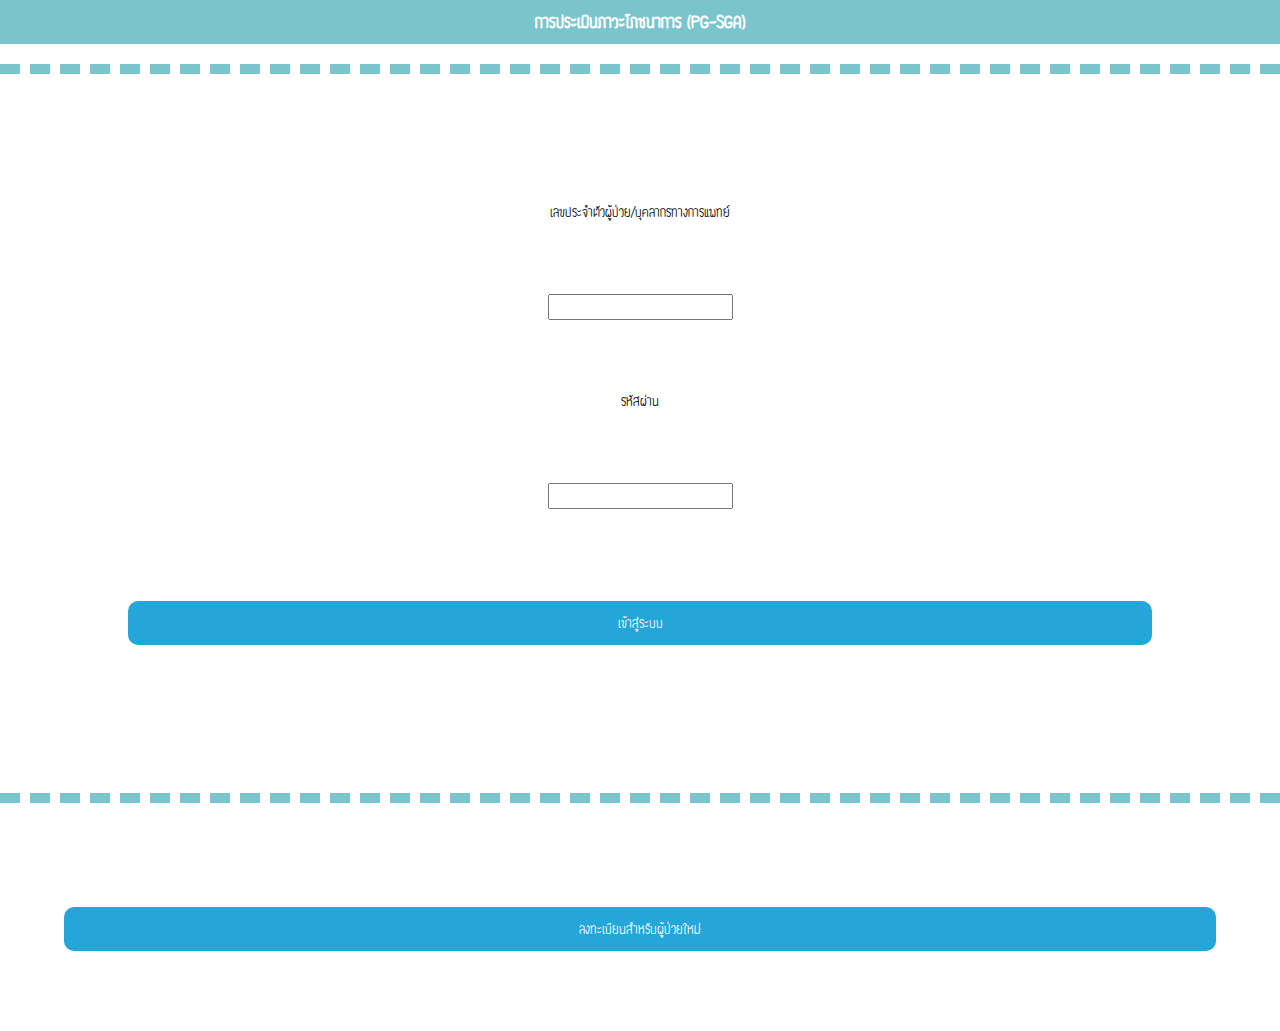
==== commit e5a33df6: "แก้ฟอนต์หมด" ====
--- a/index.html
+++ b/index.html
@@ -15,7 +15,7 @@
 
 <body>
         <div class="navigation-bar">
-            <div class="navigation-bar__center navigation-bar__title" style="font-weight:bold; font-size:20px;">การประเมินภาวะโภชนาการ (PG-SGA)</div> 
+            <div class="navigation-bar__center navigation-bar__title" style="font-weight:bold;font-size:25px;background-color:#7AC5CD;color:white;">การประเมินภาวะโภชนาการ (PG-SGA)</div> 
         </div>
     
         <div class="sectionLogin">
--- a/style.css
+++ b/style.css
@@ -1,6 +1,6 @@
 @font-face{
     font-family: WDB_Bangna;
-    src: url('font/WDB_Bangna.ttf');
+    src: url('font/Waffle Regular.otf');
 }
 
 html , body {
@@ -14,7 +14,7 @@
 }
 
 body {
-    width: 100%;
+    width:auto;
     font-family: WDB_Bangna;
 }
 
@@ -48,10 +48,12 @@
     clear: both;
     text-align: center;
     padding: 5%;
+    margin-top: 40px;
 
 }
 .footer button{
     font-family: WDB_Bangna;
+    font-size: 20px;
 }
 .footer2 {
     background-color: white;
@@ -66,6 +68,7 @@
 .sectionLogin {
     background-color: white;
     color: black;
+    font-size: 20px;
     clear: both;
     text-align: center;
     padding: 10%;
@@ -75,10 +78,11 @@
 }
 .sectionLogin button{
     font-family: WDB_Bangna;
+    font-size: 20px;
 }
 
 .sectionLogin input {
-  margin: 5%;
+  margin: 7%;
 }
 
 .sectionForm {
@@ -97,6 +101,7 @@
     padding: 7px;
     font-weight: bold;
     margin-top: 0px;
+    
 
 }
 #boxtext{
@@ -113,6 +118,13 @@
     padding: 15px 25px;
     font-size: 15px;
 }
+#dropdown_register{
+    width: 50%;
+    padding: 2px 2px;
+    font-size: 12px;
+    margin-left: 100px;
+    margin-top: -26px;
+}
 #formLayout label, #formLayout input
 {
    display: block;
@@ -158,7 +170,7 @@
 }
 .subject{
     margin-top: -10px;
-    text-align: center;  
+    text-align: center; 
 }
 ul#navigation
 {
@@ -258,7 +270,7 @@
 }
 #tab-bar-doc a{
     color: #036; 
-    font-size: 12px;
+    font-size: 15px;
     display: block; 
     font-weight: bold; 
     overflow: hidden;  
@@ -298,3 +310,10 @@
     height: auto;
     width: auto;
 }
+#form_register{
+    text-align: left;
+    font-weight: bold;
+    font-size: 15px;
+    padding: 2px;
+    margin-top: 2px;
+}
